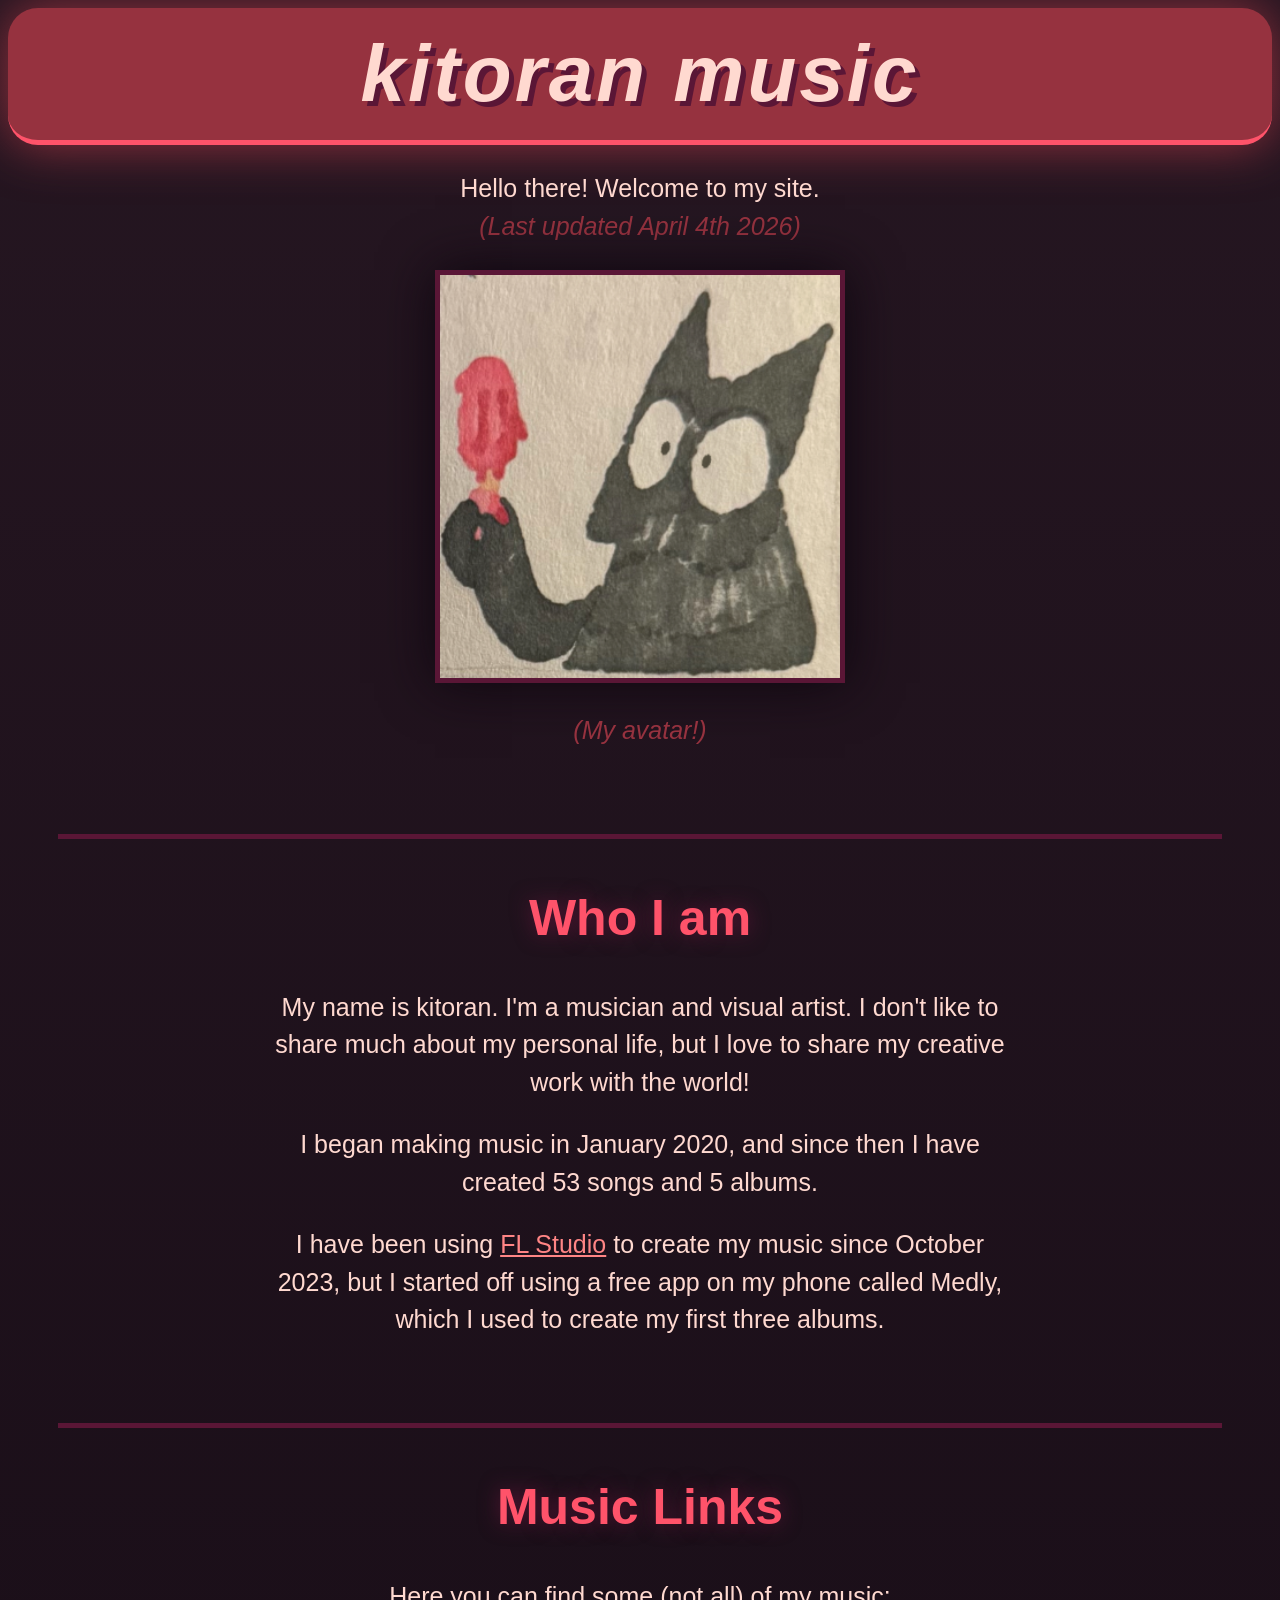
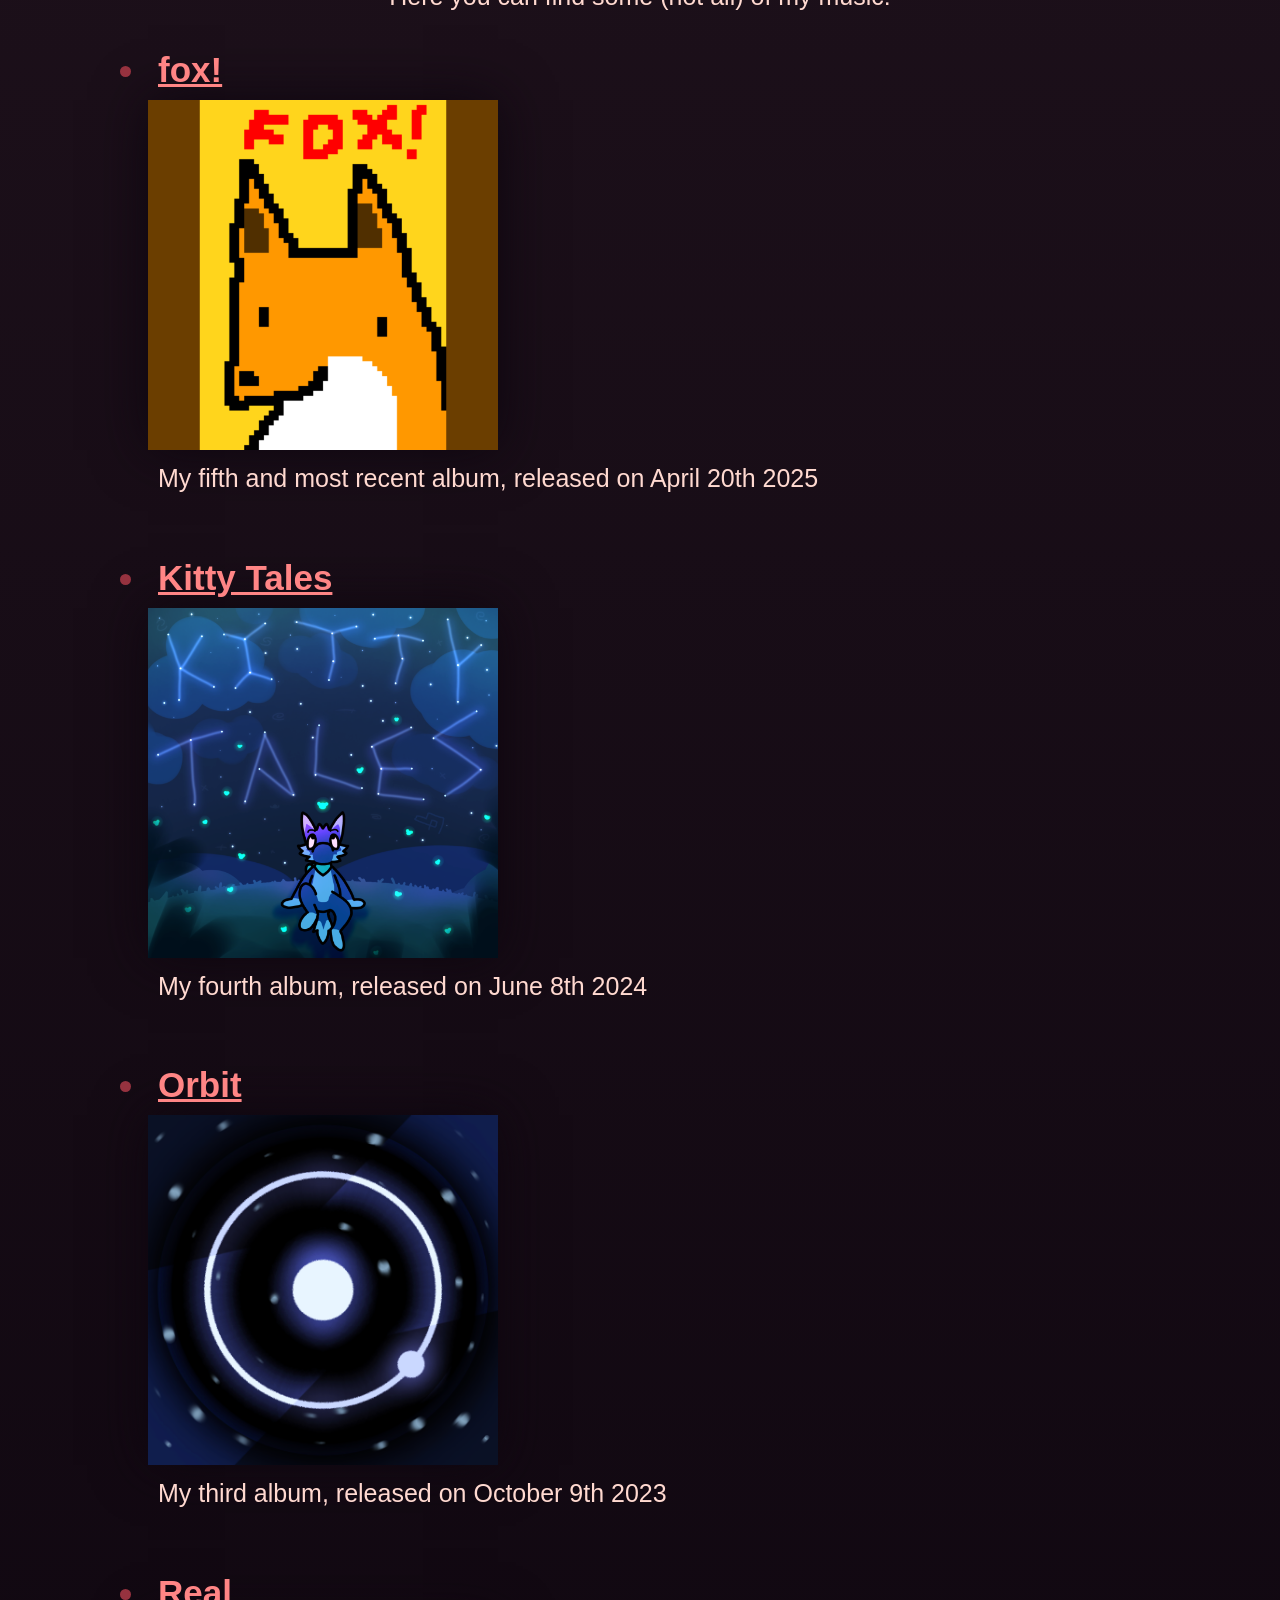
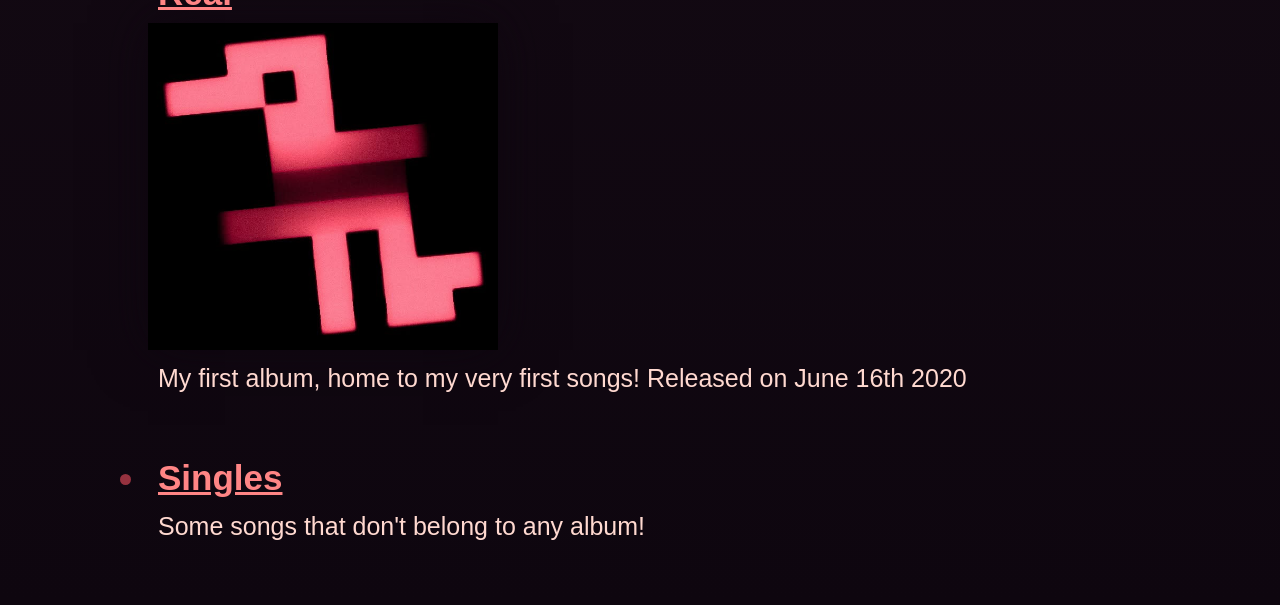
==== index.html @ 4935a636 "improved responsiveness" ====
<!DOCTYPE html>

<html lang="en">

    <head>
        <meta charset="UTF-8">
        <meta name="viewport" content="width=device-width, initial-scale=1.0">
        <title>kitoran music</title>
        <link href="style.css" rel="stylesheet">
        <link rel="icon" type="image/webp" href="assets/images/kitoran.webp">
    </head>

    <body>

        <h1>kitoran music</h1>
        <p>
            Hello there! Welcome to my site.<br>
            <span class="lowlight">(Last updated April 4th 2026)</span>
        </p>
        <img src="assets/images/kitoran.webp" alt="kitoran's avatar" class="cover">
        <br>
        <p><span class="lowlight">(My avatar!)</span></p>
        <br>

        <h2>Who I am</h2>
        <p class="narrow">
            My name is kitoran. I'm a musician and visual artist. I don't like to share much about my personal life, but I love to share my creative work with the world!
        </p>
        <p class="narrow">
            I began making music in January 2020, and since then I have created 53 songs and 5 albums.
        </p>
        <p class="narrow">
            I have been using <a href="https://www.image-line.com/" target="_blank">FL Studio</a> to create my music since October 2023, but I started off using a free app on my phone called Medly, which I used to create my first three albums.
        </p>
        <br>

        <section id="music">

            <h2>Music Links</h2>
            <p>Here you can find some (not all) of my music:</p>

            <ul>
                <li class="hoverable">
                    <h3><a href="fox.html">fox!</a></h3>
                    <a href="fox.html"><img src="assets/images/fox.webp"></a>
                    <p>My fifth and most recent album, released on April 20th 2025</p>
                </li>
                <li class="hoverable">
                    <h3><a href="kitty_tales.html">Kitty Tales</a></h3>
                    <a href="kitty_tales.html"><img src="assets/images/kitty_tales.webp"></a>
                    <p>My fourth album, released on June 8th 2024</p>
                </li>
                <li class="hoverable">
                    <h3><a href="orbit.html">Orbit</a></h3>
                    <a href="orbit.html"><img src="assets/images/orbit.png"></a>
                    <p>My third album, released on October 9th 2023</p>
                </li>
                <li class="hoverable">
                    <h3><a href="real.html">Real</a></h3>
                    <a href="real.html"><img src="assets/images/real.jpg"></a>
                    <p>My first album, home to my very first songs! Released on June 16th 2020</p>
                </li>
                <li class="hoverable">
                    <h3><a href="singles.html">Singles</a></h3>
                    <p>Some songs that don't belong to any album!</p>
                </li>
            </ul>

        </section>

    </body>

</html>
---- style.css ----
:root {
    --font: 'Trebuchet MS', 'Lucida Sans Unicode', 'Lucida Grande', 'Lucida Sans', Arial, sans-serif;
    --bg-color: rgb(37, 22, 33);
    --bg-color-dark: rgb(14, 6, 15);
    --font-color: rgb(255, 217, 208);
    --accent: rgb(150, 50, 63);
    --accent-dark: rgb(90, 22, 54);
    --accent-bright: rgb(255, 83, 106);
    --accent-brighter: rgb(255, 133, 133);
}

body {
    background: linear-gradient(to bottom, var(--bg-color), var(--bg-color-dark));
    min-height: 100vh;
}

* {
    text-align: center;
    color: var(--font-color);
    font-family: var(--font);
}

::selection {
    background-color: var(--accent-dark);
}

img {
    border: 5px solid var(--accent-dark);
    box-shadow: 0px 0px 50px var(--bg-color-dark);
    transition: border 0.3s ease, box-shadow 0.3s ease;
}

img.cover {
    width: 400px;
    max-width: 85vw;
}

img:hover {
    border: 5px solid var(--accent-bright);
    box-shadow: 0px 0px 50px var(--accent-dark);
}

.hoverable img:hover {
    box-shadow: 0px 0px 50px var(--accent);
}

.back-btn {
    z-index: 1000;
    position: fixed;
    top: 10px;
    left: 10px;
    padding: 10px;
    margin: 10px;
    border-radius: 30px;
    border: 3px solid var(--bg-color-dark);
    font-size: 150%;
    font-style: italic;
    background-color: var(--accent-dark);
    box-shadow: 0px 0px 20px var(--bg-color-dark);
    transition: background-color 0.3s ease, border 0.3s ease, box-shadow 0.3s ease;
}

.back-btn:hover {
    background-color: var(--accent-bright);
    border: 3px solid var(--font-color);
    box-shadow: 0px 0px 20px var(--accent-bright);
}

h1 {
    animation: h1-xoop 0.75s infinite alternate ease-in-out;
    font-size: 80px;
    font-style: italic;
    background-color: var(--accent);
    padding: 20px;
    margin: 0px;
    border-bottom: 5px solid var(--accent-bright);
    text-shadow: 5px 5px var(--accent-dark);
    border-radius: 30px;
    letter-spacing: 3px;
    box-shadow: 0px 0px 50px var(--accent);
}

@keyframes h1-xoop {
    from {
        box-shadow: 0px 0px 50px var(--accent);
    }
    to {
        box-shadow: 0px 0px 50px var(--accent-dark);
    }
}

h2, h3, p {
    margin-left: 50px;
    margin-right: 50px;
}

h2 {
    color: var(--accent-bright);
    font-size: 50px;
    border-top: 5px solid var(--accent-dark);
    padding-top: 50px;
    text-shadow: 0px 0px 20px var(--accent-dark);
}

h3 {
    color: var(--accent-bright);
    font-size: 35px;
}

p {
    font-size: 25px;
    line-height: 1.5;
}

.narrow {
    margin-left: 20vw;
    margin-right: 20vw;
}

.highlight {
    color: var(--accent-bright);
}

.lowlight {
    color: var(--accent);
    font-style: italic;
}

a {
    color: var(--accent-brighter);
    transition: color 1s ease, background-color 0.3s ease;
}

a:hover {
    color: white;
    background-color: var(--accent-dark);
}

li::marker {
    color: var(--accent);
    font-size: 35px;
}

ol, ul {
    margin-left: 100px;
    margin-right: 100px;
}

li h3, li p {
    text-align: left;
    margin-left: 10px;
}

li h3 {
    padding-bottom: 0px;
    margin-bottom: 0px;
}

li p {
    padding-top: 0px;
    margin-top: 10px;
    margin-bottom: 60px;
}

audio, iframe, li img {
    display: block;
    text-align: left;
    margin-top: 10px;
}

li img {
    border: none;
    width: 35vw;
    max-width: 350px;
}

li img:hover {
    border: none;
}

audio, iframe {
    border: 2px solid var(--accent-dark);
    box-shadow: 0px 0px 50px rgb(0, 0, 0, 0);
    transition: border 0.3s ease, box-shadow 0.3s ease;
}

audio {
    width: 75%;
    height: fit-content;
}

iframe {
    width: 75%;
    max-width: 560px;
    aspect-ratio: 560 / 315;
}

audio:hover, iframe:hover {
    border: 2px solid var(--accent-bright);
    box-shadow: 0px 0px 50px var(--accent);
}

li.hoverable {
    position: relative;
}

li.hoverable::before {
    content: "";
    position: absolute;
    top: 0;
    bottom: 0;
    left: 50%;
    width: 100vw;
    transform: translateX(-100%) scaleY(0.8);
    background: linear-gradient(to right, var(--accent-dark), rgba(0, 0, 0, 0));
    opacity: 0;
    transition: opacity 0.1s ease, transform 0.5s cubic-bezier(0, 0.5, 0.2, 1);
    pointer-events: none;
    z-index: -1;
}

li.hoverable:hover::before {
    opacity: 1;
    transform: translateX(-60%) scaleY(1.1);
}

/* MOBILE CHANGES */
@media (max-width: 780px) {

    h1 {
        font-size: 40px;
        padding: 10px;
    }

    h2 {
        font-size: 30px;
        padding-top: 20px;
    }

    h3 {
        font-size: 22px;
    }

    p {
        font-size: 18px;
    }

    ol li::marker {
        font-size: 22px;
    }

    .narrow, h2, h3, p, ol, ul {
        margin-left: 10px;
        margin-right: 10px;
    }

    audio, iframe {
        width: 75%;
    }

    iframe {
        height: auto;
    }

    .back-btn {
        font-size: 100%;
        padding: 6px;
    }

}

@media (max-width: 450px) {

    .back-btn {
        font-size: 85%;
        padding: 4px;
    }

    h1 {
        letter-spacing: normal;
    }

}
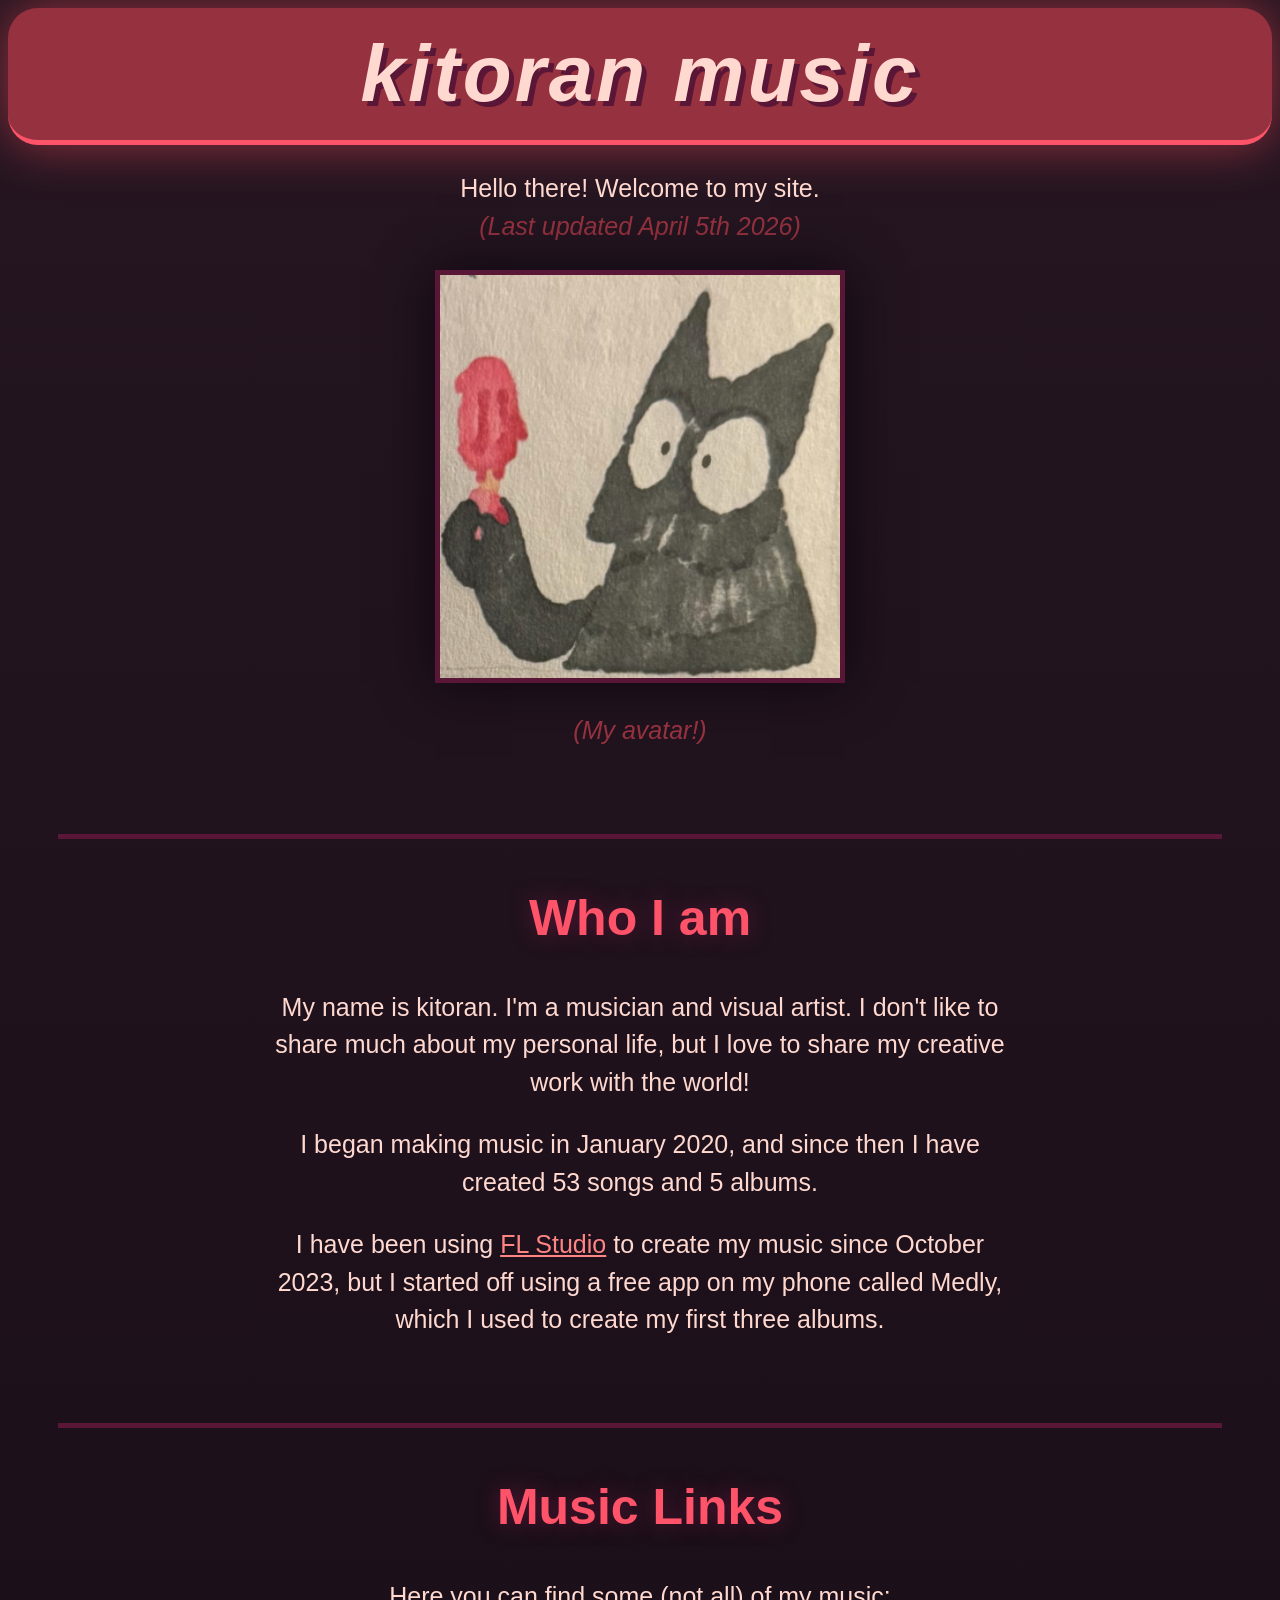
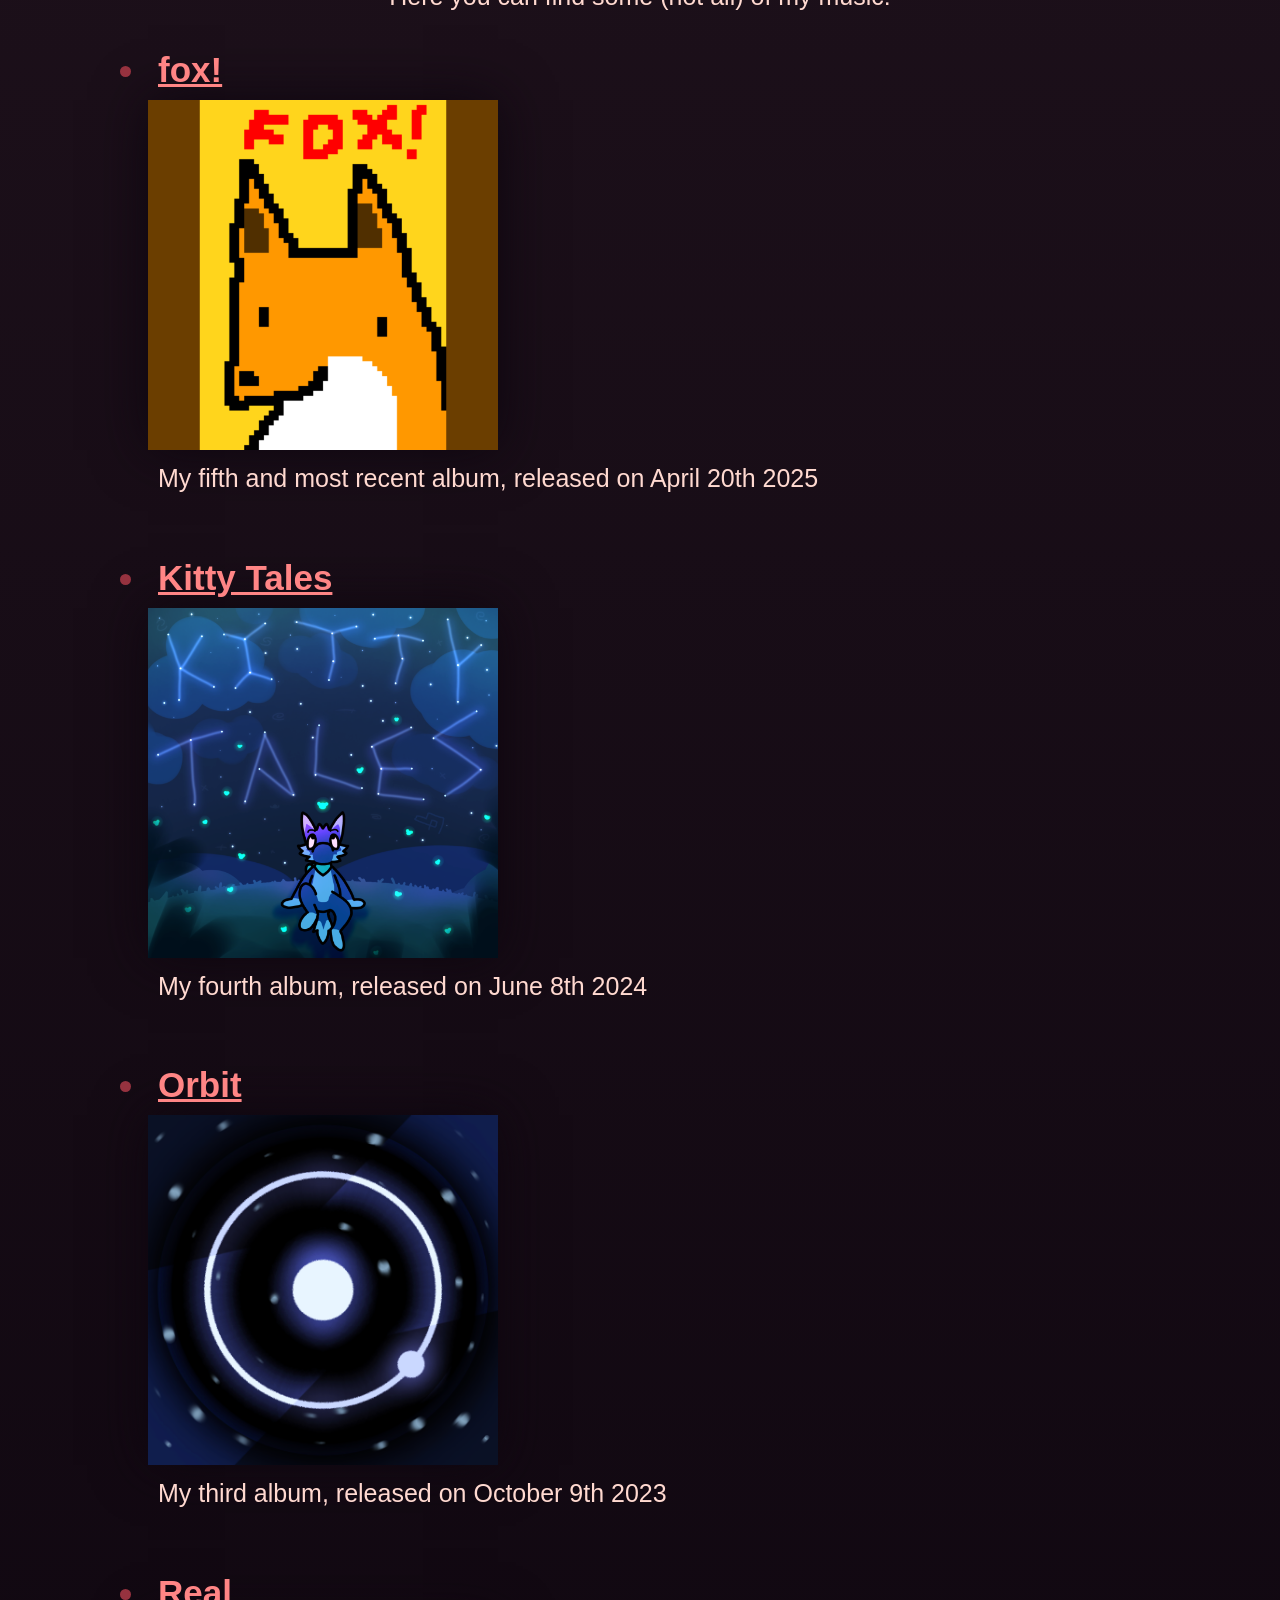
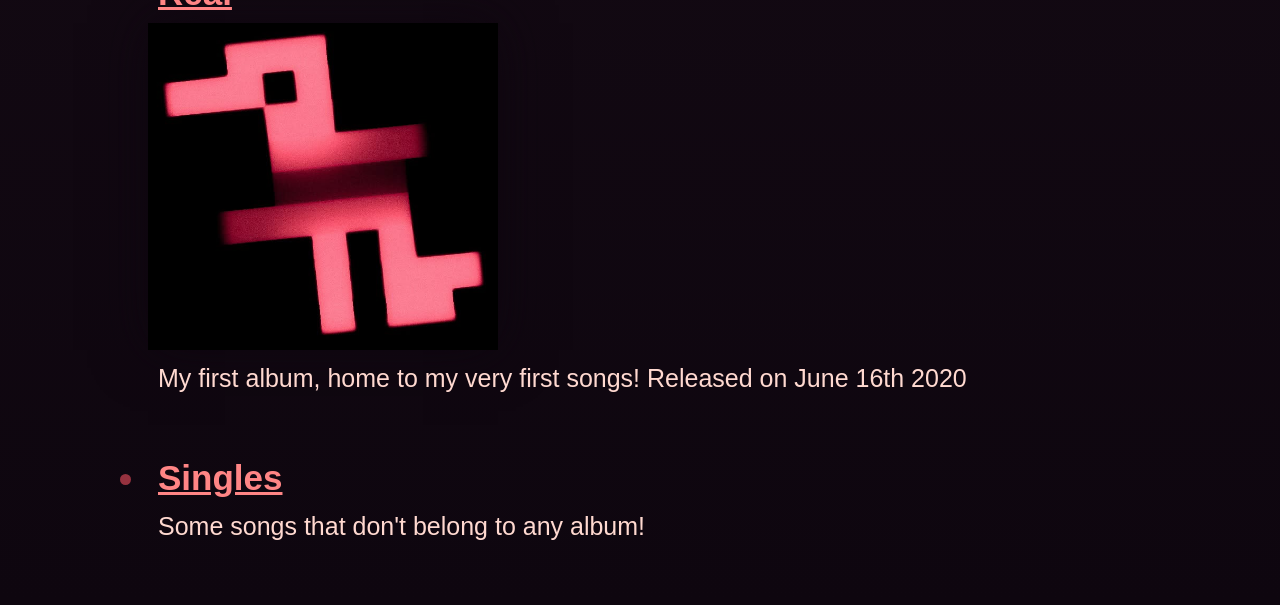
==== commit 1c9b04f3: "added custom audio controls" ====
--- a/index.html
+++ b/index.html
@@ -15,7 +15,7 @@
         <h1>kitoran music</h1>
         <p>
             Hello there! Welcome to my site.<br>
-            <span class="lowlight">(Last updated April 4th 2026)</span>
+            <span class="lowlight">(Last updated April 5th 2026)</span>
         </p>
         <img src="assets/images/kitoran.webp" alt="kitoran's avatar" class="cover">
         <br>
--- a/style.css
+++ b/style.css
@@ -9,9 +9,10 @@
     --accent-brighter: rgb(255, 133, 133);
 }
 
-body {
+html {
     background: linear-gradient(to bottom, var(--bg-color), var(--bg-color-dark));
     min-height: 100vh;
+    background-color: var(--bg-color-dark);
 }
 
 * {
@@ -58,6 +59,7 @@
     background-color: var(--accent-dark);
     box-shadow: 0px 0px 20px var(--bg-color-dark);
     transition: background-color 0.3s ease, border 0.3s ease, box-shadow 0.3s ease;
+    text-decoration: none;
 }
 
 .back-btn:hover {
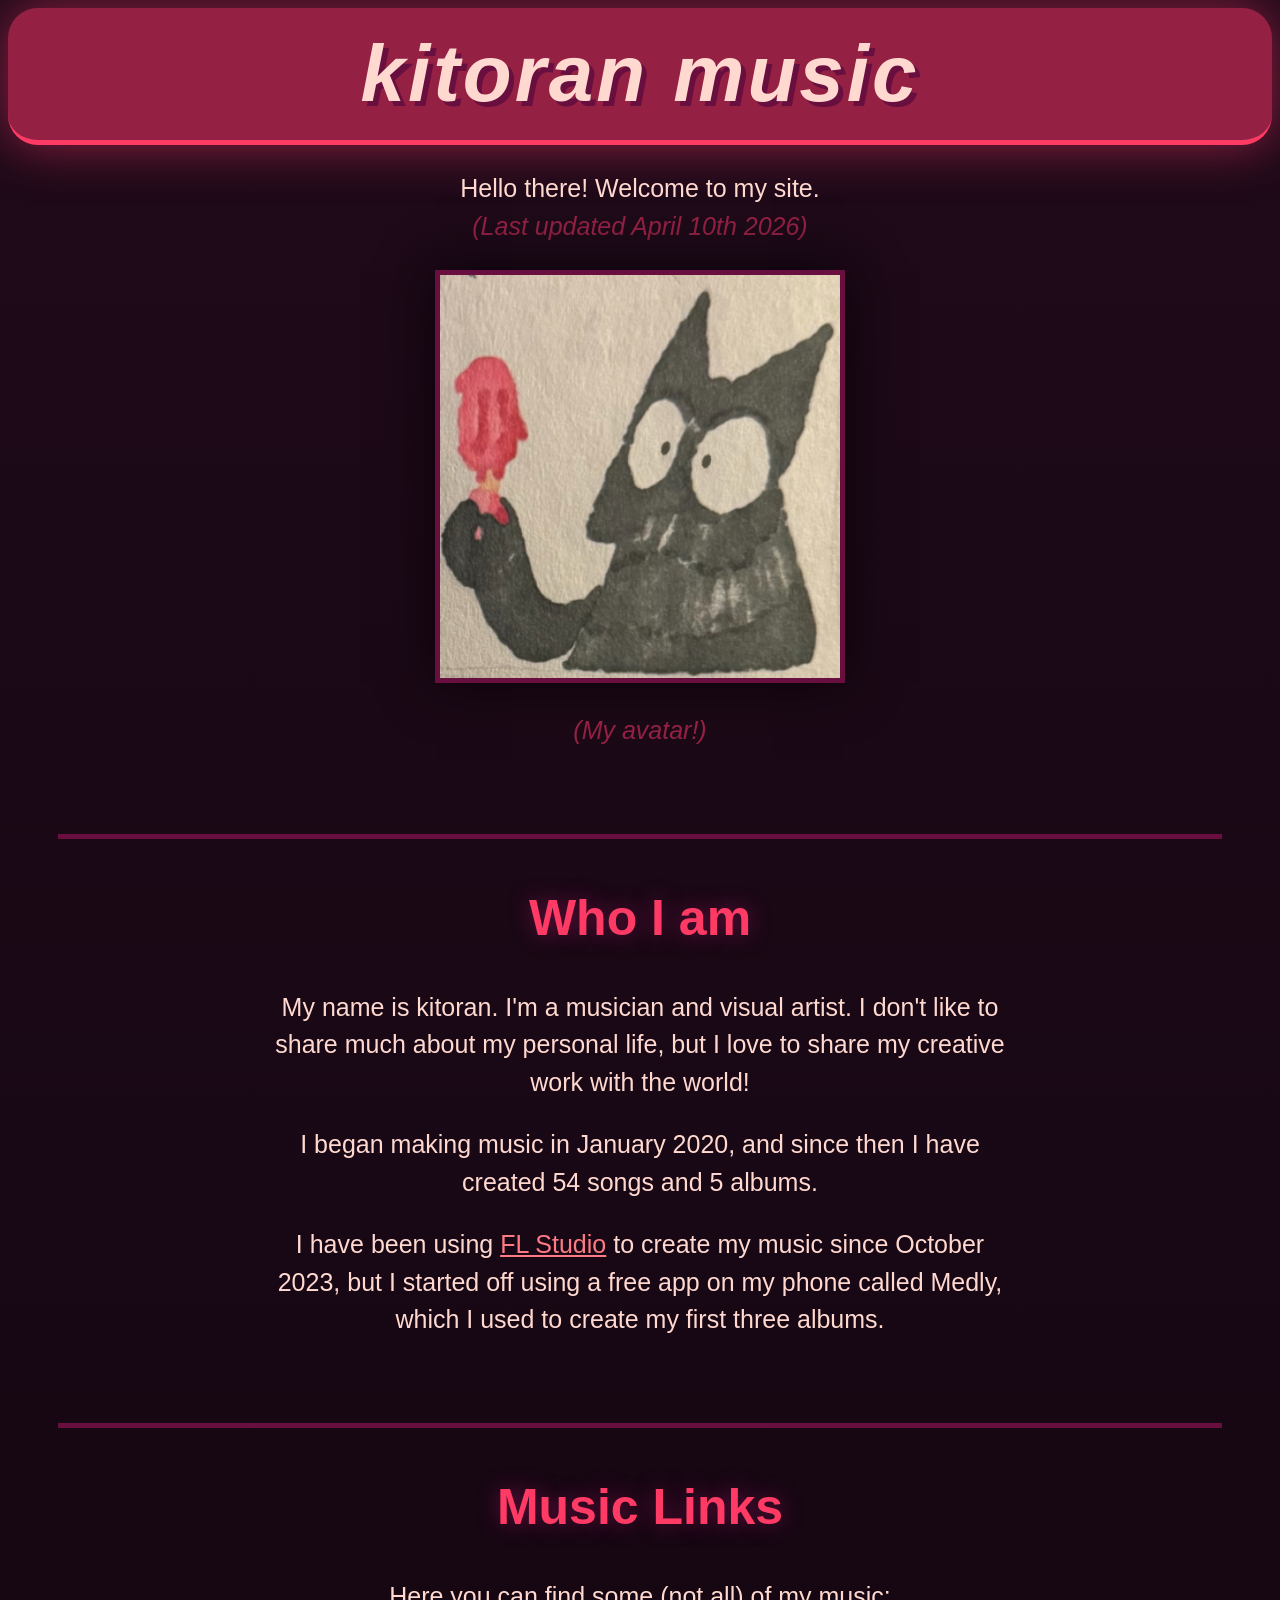
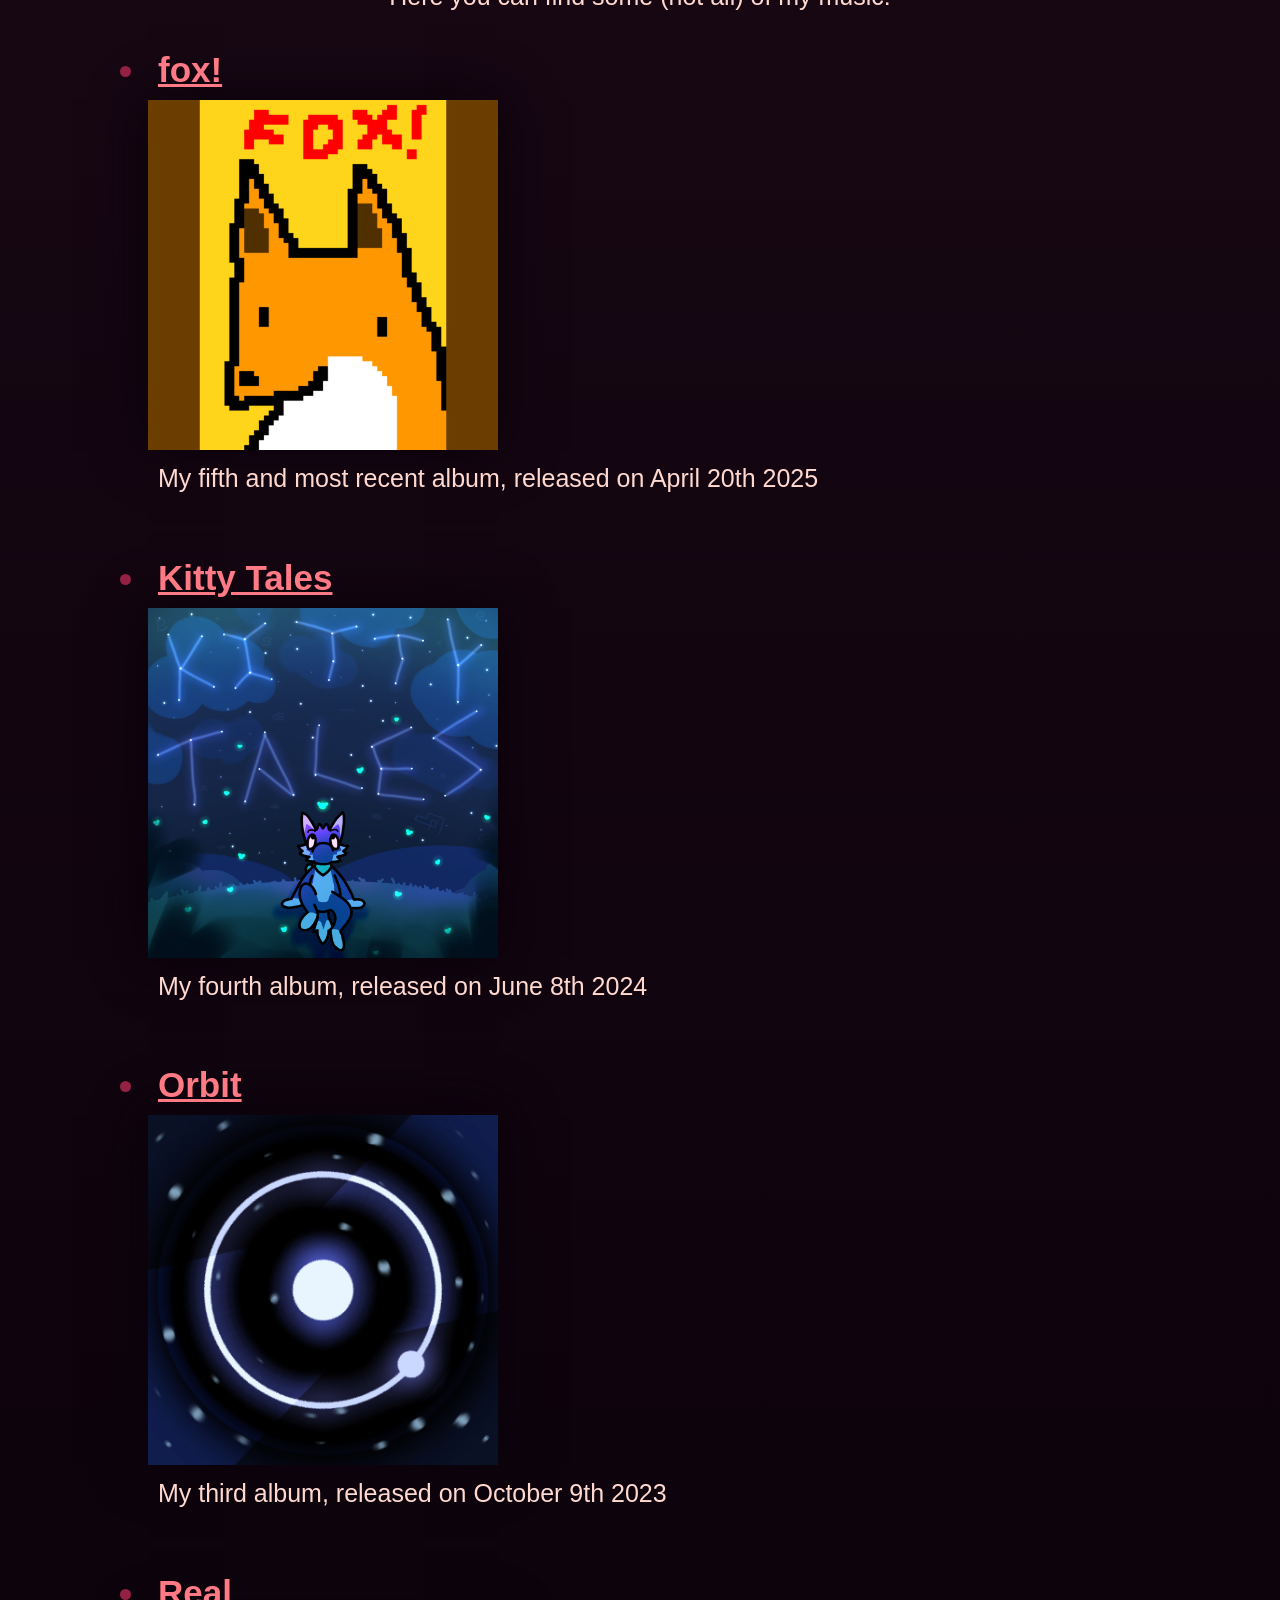
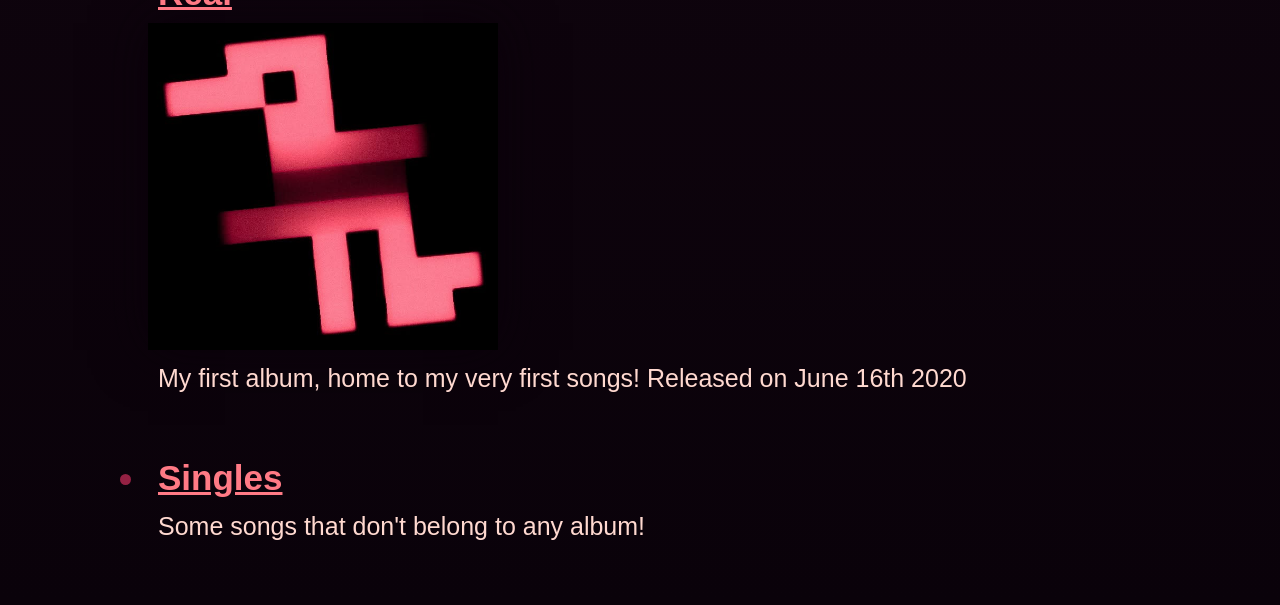
==== commit e4518ffd: "updated index.html" ====
--- a/index.html
+++ b/index.html
@@ -15,7 +15,7 @@
         <h1>kitoran music</h1>
         <p>
             Hello there! Welcome to my site.<br>
-            <span class="lowlight">(Last updated April 5th 2026)</span>
+            <span class="lowlight">(Last updated April 10th 2026)</span>
         </p>
         <img src="assets/images/kitoran.webp" alt="kitoran's avatar" class="cover">
         <br>
@@ -27,7 +27,7 @@
             My name is kitoran. I'm a musician and visual artist. I don't like to share much about my personal life, but I love to share my creative work with the world!
         </p>
         <p class="narrow">
-            I began making music in January 2020, and since then I have created 53 songs and 5 albums.
+            I began making music in January 2020, and since then I have created 54 songs and 5 albums.
         </p>
         <p class="narrow">
             I have been using <a href="https://www.image-line.com/" target="_blank">FL Studio</a> to create my music since October 2023, but I started off using a free app on my phone called Medly, which I used to create my first three albums.
--- a/style.css
+++ b/style.css
@@ -1,12 +1,12 @@
 :root {
     --font: 'Trebuchet MS', 'Lucida Sans Unicode', 'Lucida Grande', 'Lucida Sans', Arial, sans-serif;
-    --bg-color: rgb(37, 22, 33);
-    --bg-color-dark: rgb(14, 6, 15);
+    --bg-color: rgb(31, 10, 25);
+    --bg-color-dark: rgb(10, 2, 10);
     --font-color: rgb(255, 217, 208);
-    --accent: rgb(150, 50, 63);
-    --accent-dark: rgb(90, 22, 54);
-    --accent-bright: rgb(255, 83, 106);
-    --accent-brighter: rgb(255, 133, 133);
+    --accent: rgb(148, 33, 67);
+    --accent-dark: rgb(104, 15, 64);
+    --accent-bright: rgb(255, 58, 100);
+    --accent-brighter: rgb(255, 122, 133);
 }
 
 html {
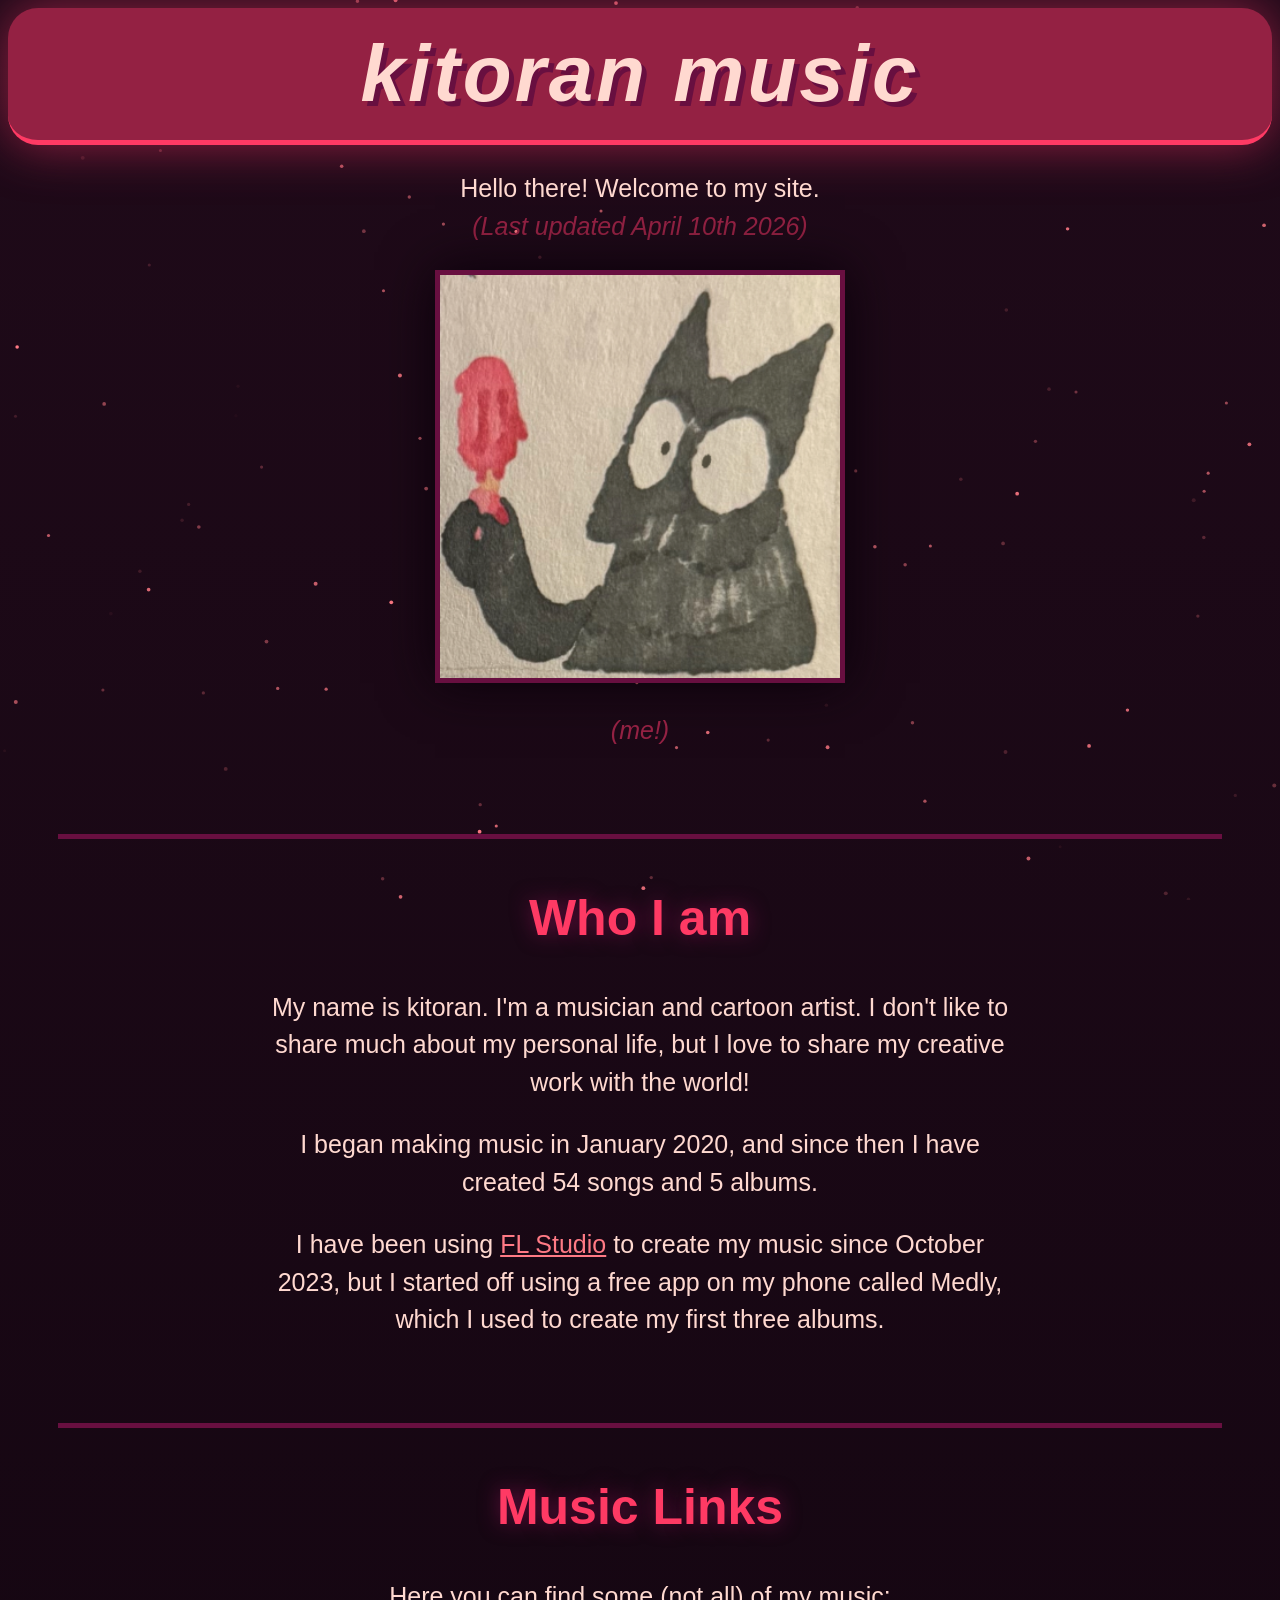
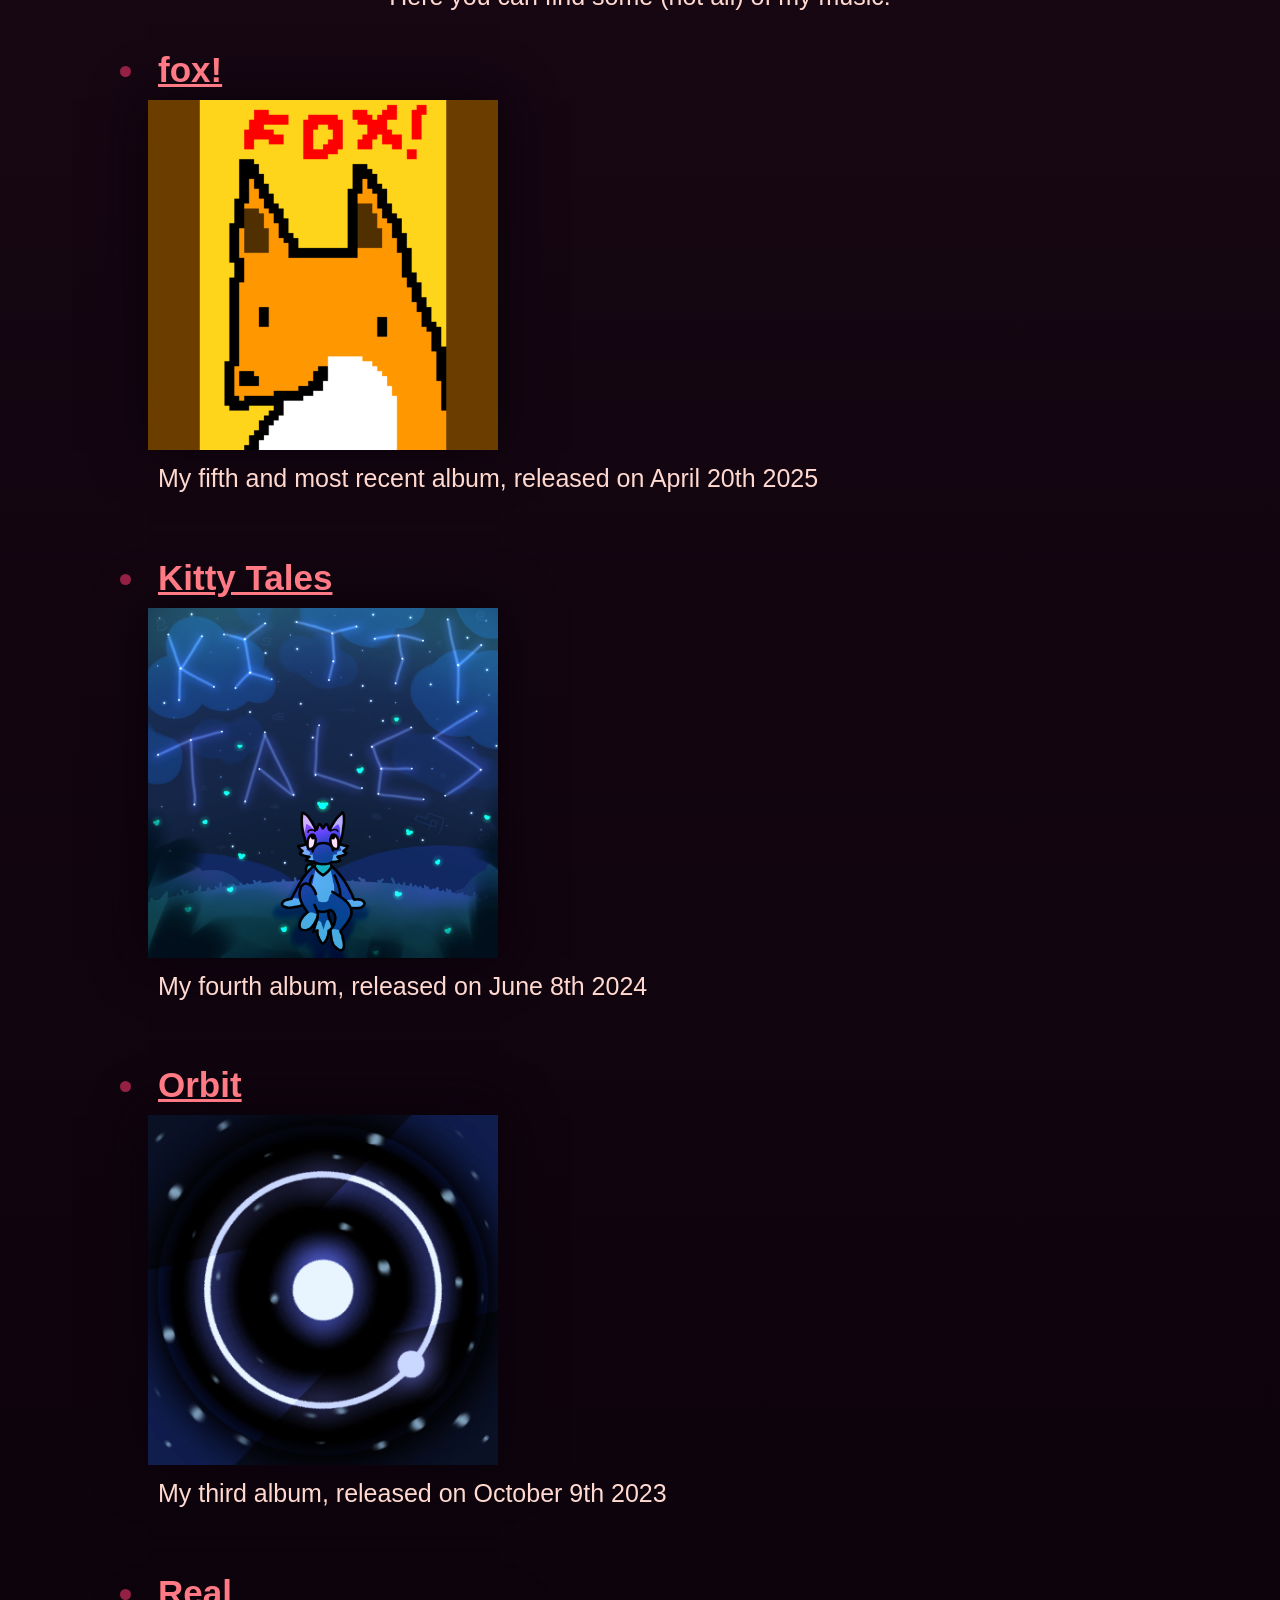
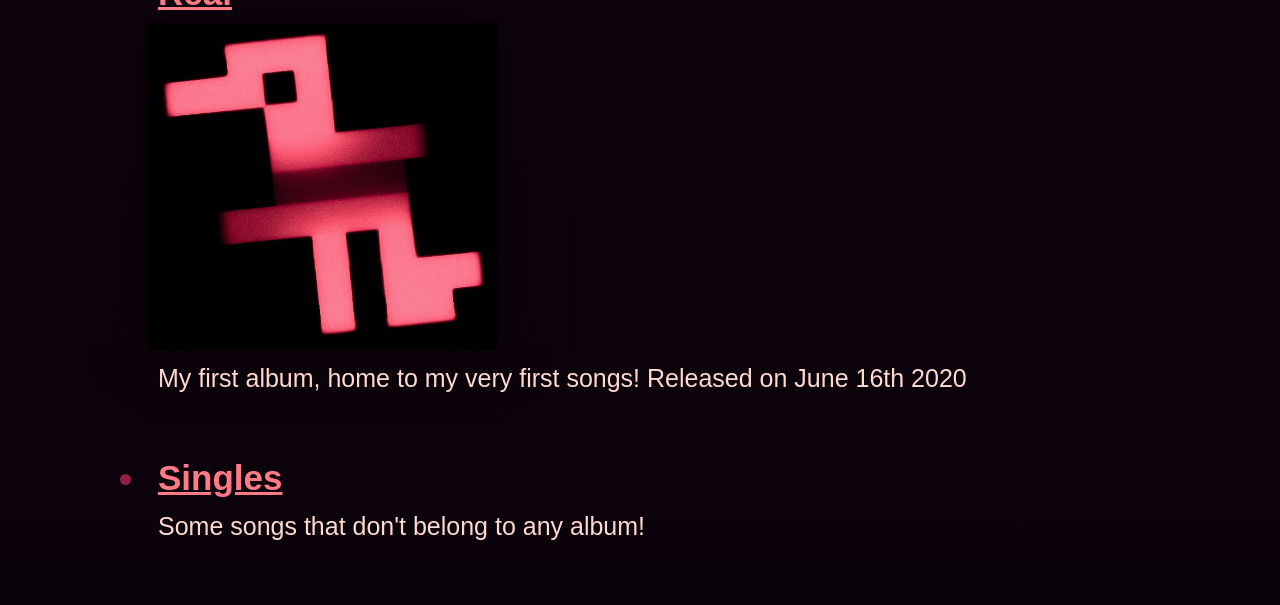
==== commit 2b3a3598: "added starry background" ====
--- a/index.html
+++ b/index.html
@@ -19,12 +19,12 @@
         </p>
         <img src="assets/images/kitoran.webp" alt="kitoran's avatar" class="cover">
         <br>
-        <p><span class="lowlight">(My avatar!)</span></p>
+        <p><span class="lowlight">(me!)</span></p>
         <br>
 
         <h2>Who I am</h2>
         <p class="narrow">
-            My name is kitoran. I'm a musician and visual artist. I don't like to share much about my personal life, but I love to share my creative work with the world!
+            My name is kitoran. I'm a musician and cartoon artist. I don't like to share much about my personal life, but I love to share my creative work with the world!
         </p>
         <p class="narrow">
             I began making music in January 2020, and since then I have created 54 songs and 5 albums.
@@ -68,6 +68,9 @@
 
         </section>
 
+        <canvas id="stars"></canvas>
+        <script src="components/stars/stars.js"></script>
+
     </body>
 
 </html>
--- a/style.css
+++ b/style.css
@@ -13,6 +13,15 @@
     background: linear-gradient(to bottom, var(--bg-color), var(--bg-color-dark));
     min-height: 100vh;
     background-color: var(--bg-color-dark);
+}
+
+#stars {
+    position: fixed;
+    top: 0;
+    left: 0;
+    width: 100vw;
+    height: 100vh;
+    z-index: -1;
 }
 
 * {
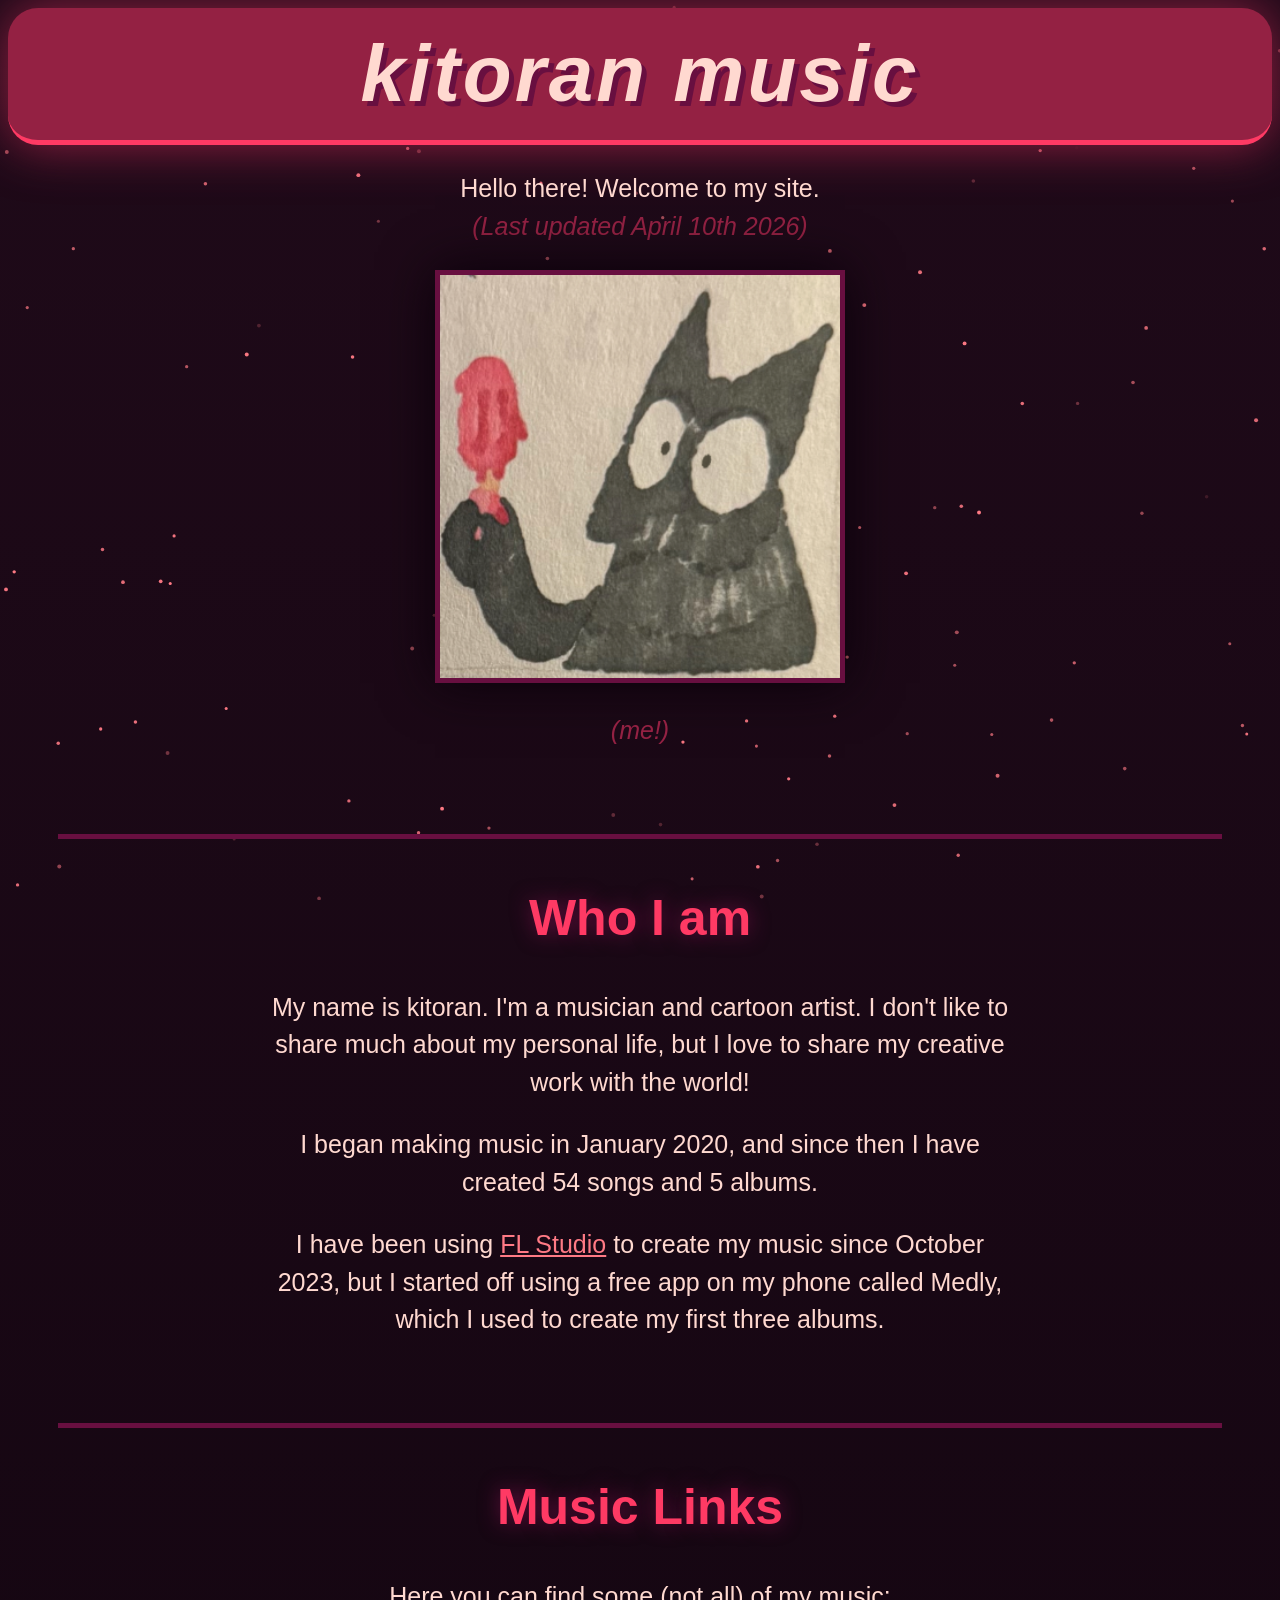
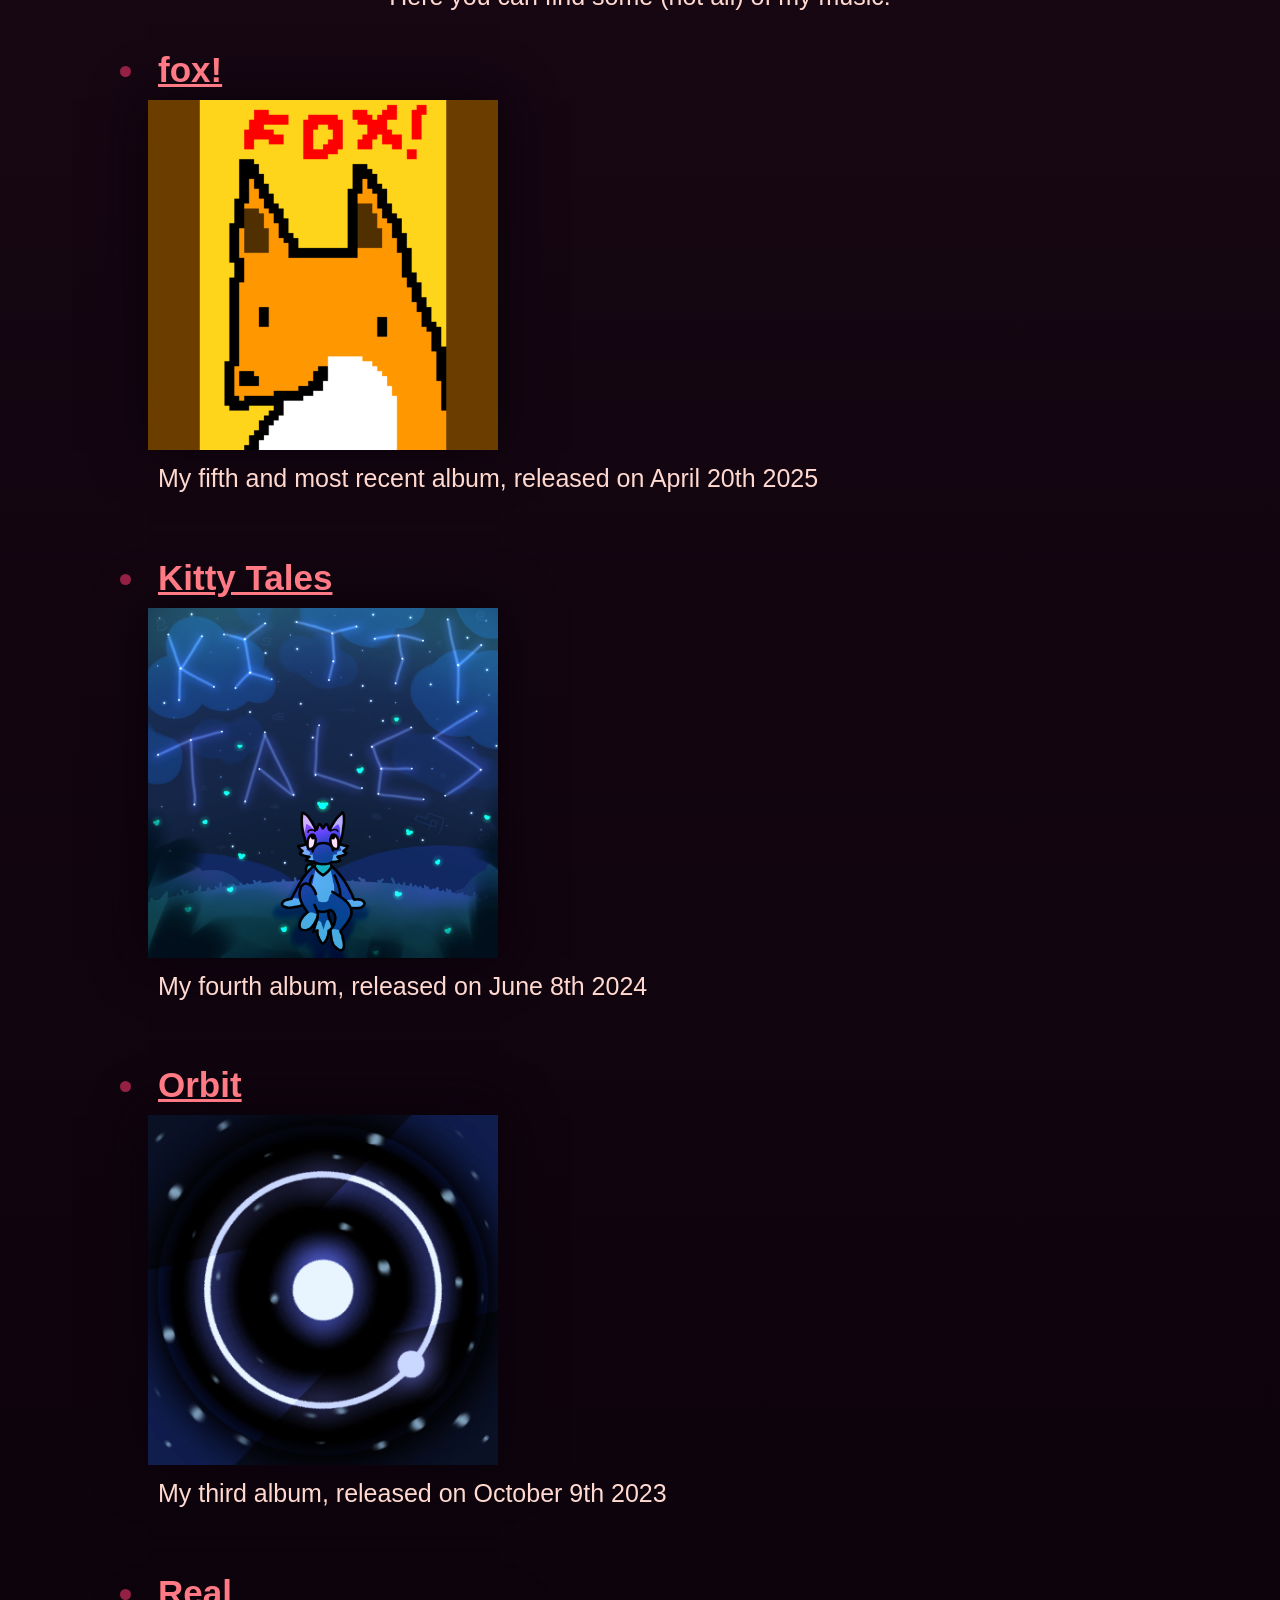
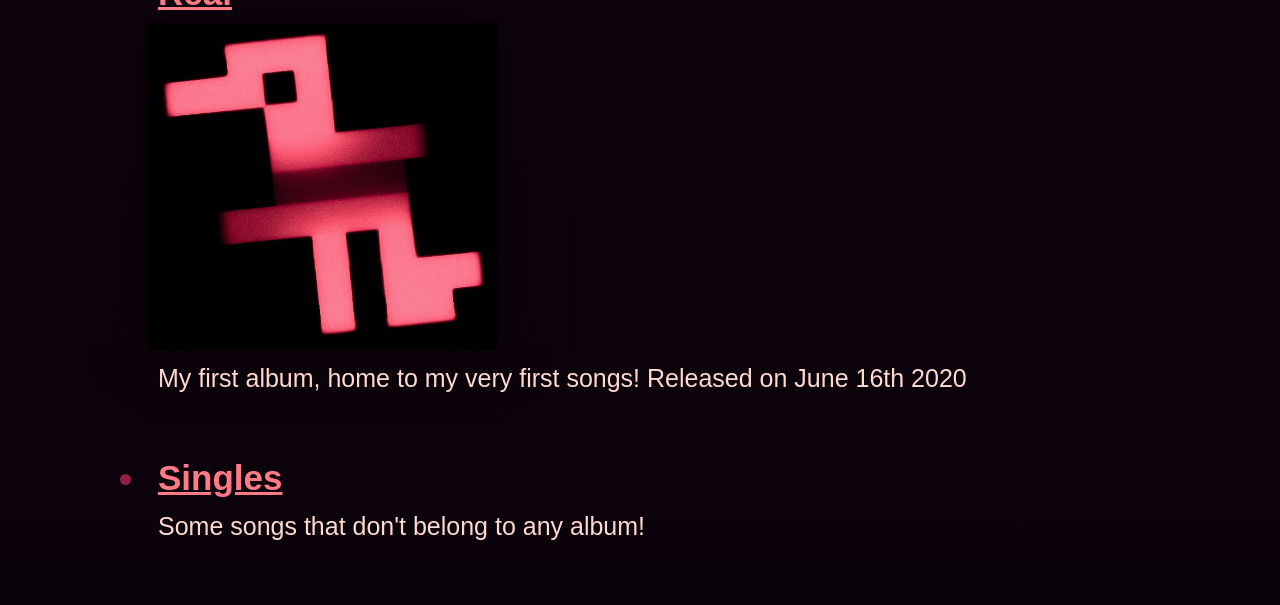
==== commit bc52965d: "added secret" ====
--- a/index.html
+++ b/index.html
@@ -11,6 +11,8 @@
     </head>
 
     <body>
+
+        <a class="evil-btn" href="evil.html"></a>
 
         <h1>kitoran music</h1>
         <p>
--- a/style.css
+++ b/style.css
@@ -77,6 +77,17 @@
     box-shadow: 0px 0px 20px var(--accent-bright);
 }
 
+.evil-btn {
+    z-index: 1000;
+    position: fixed;
+    top: 0px;
+    right: 0px;
+    padding: 0px;
+    margin: 0px;
+    border: 10px solid black;
+    opacity: 0;
+}
+
 h1 {
     animation: h1-xoop 0.75s infinite alternate ease-in-out;
     font-size: 80px;
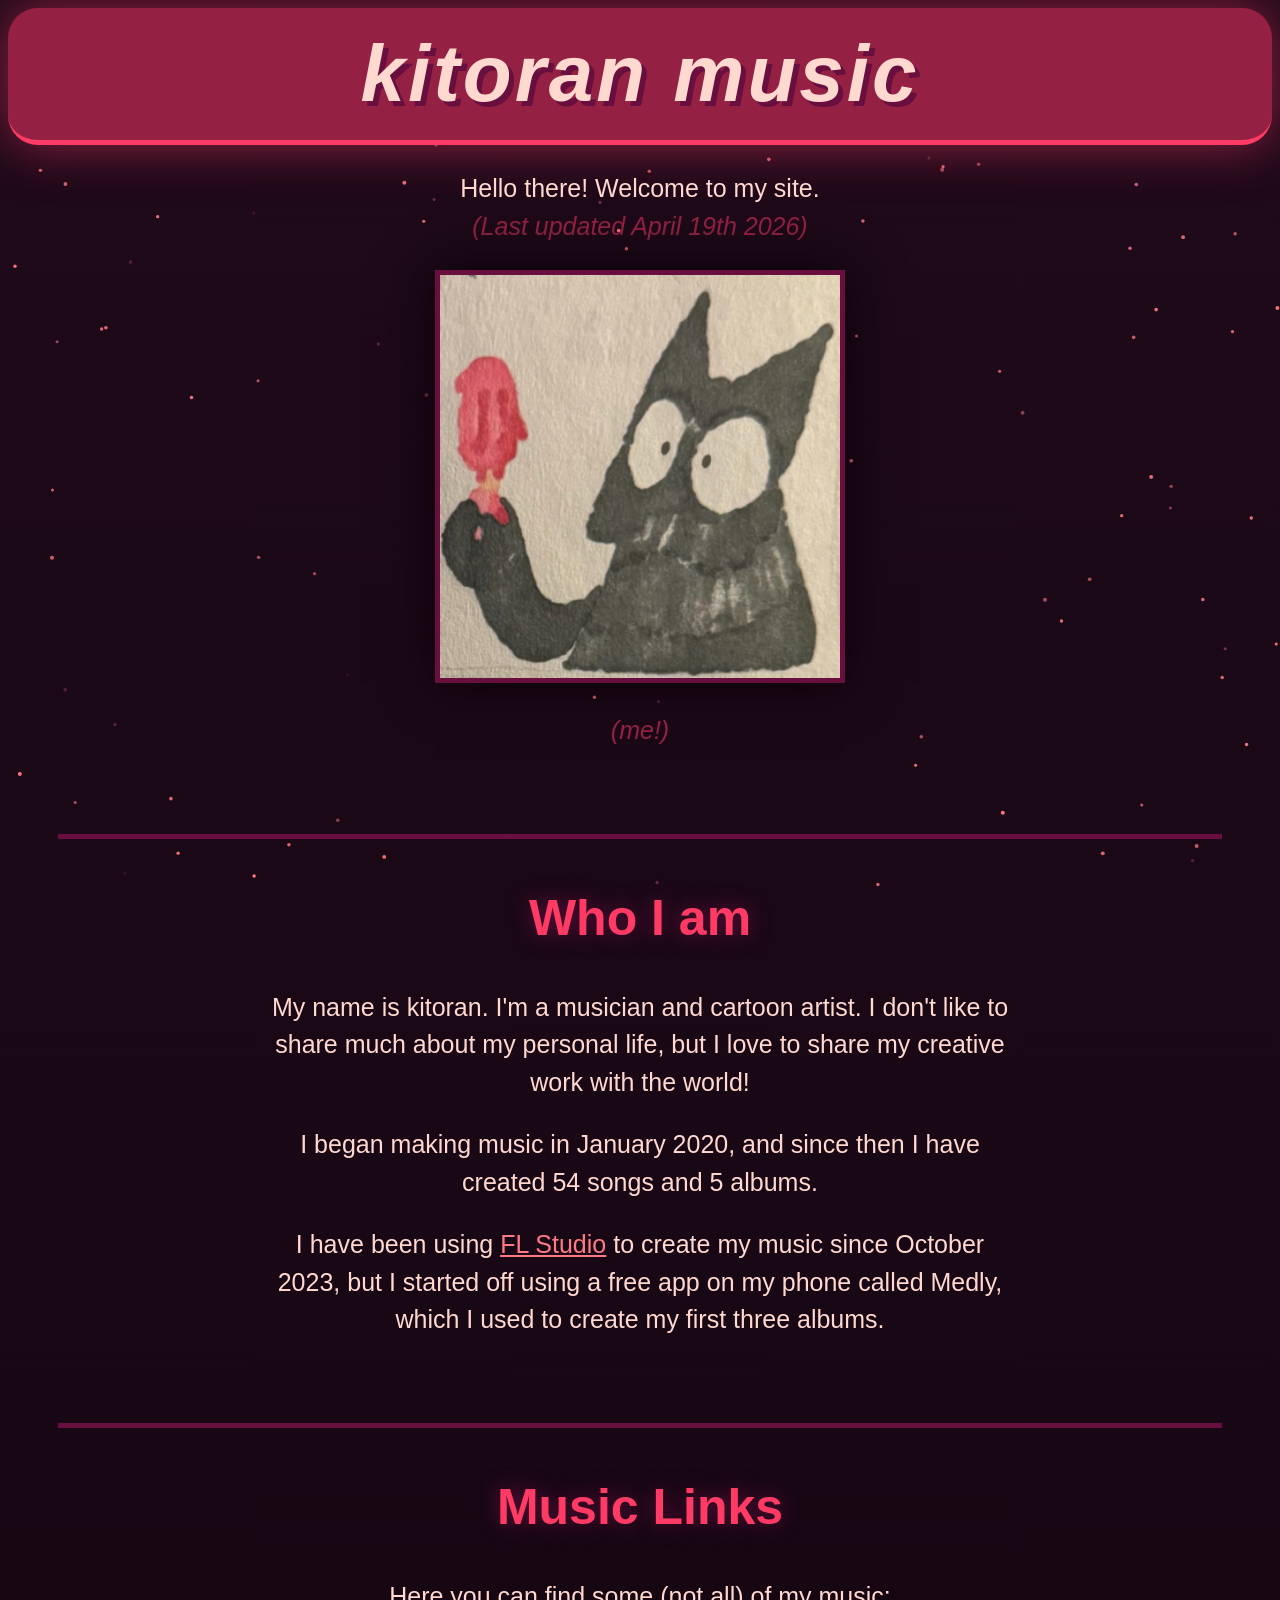
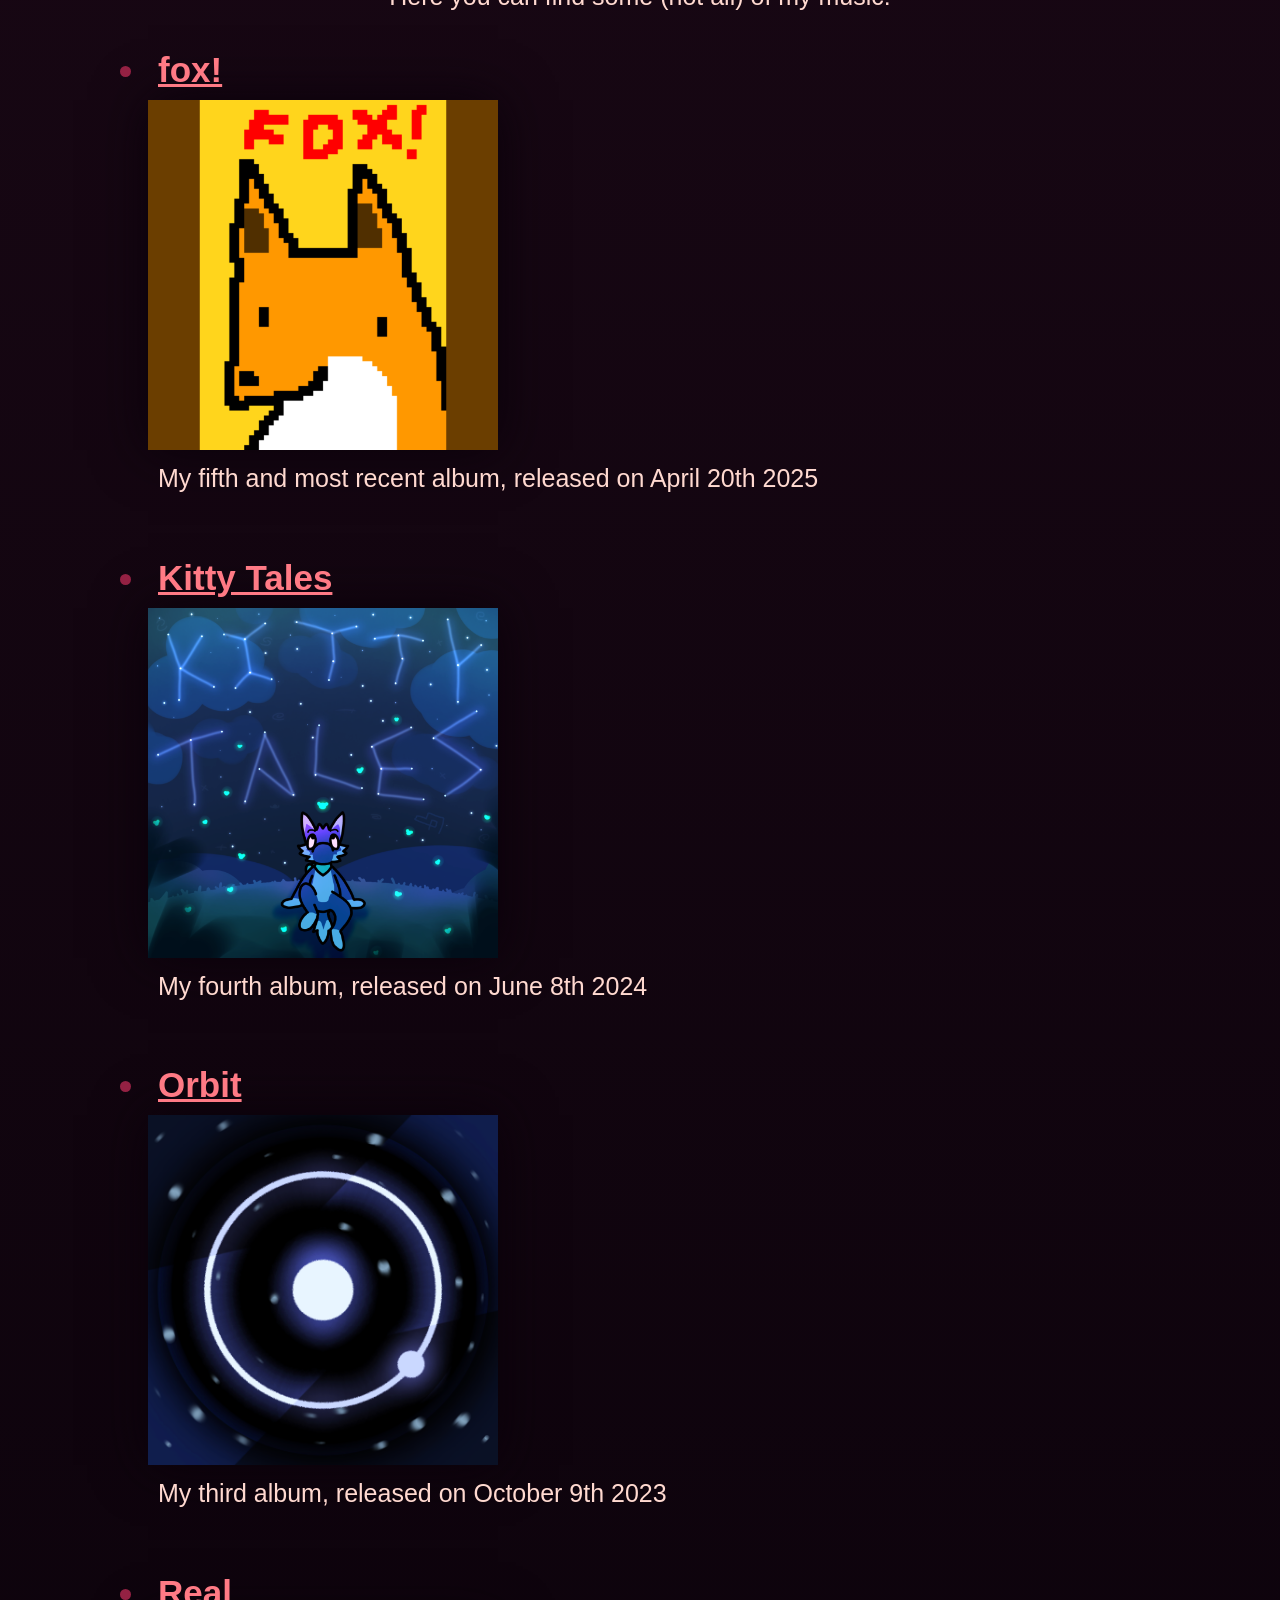
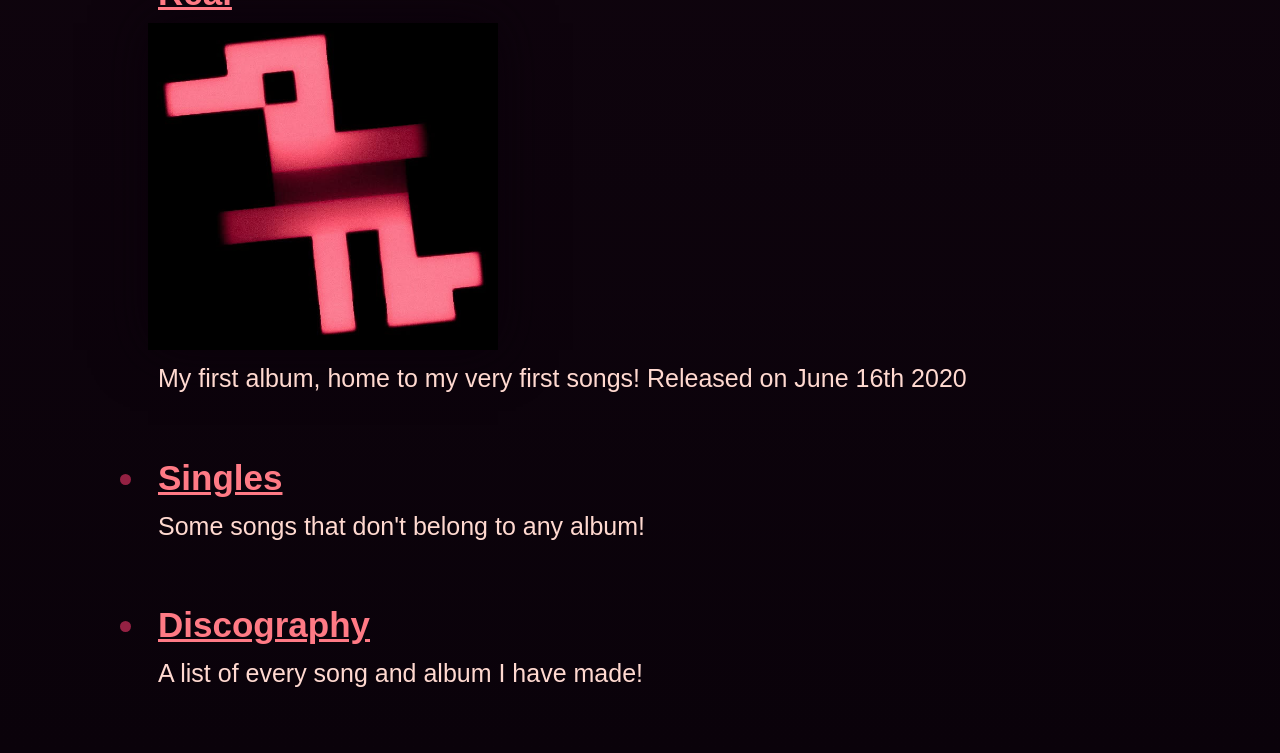
==== commit 82f0d02a: "added discography page" ====
--- a/index.html
+++ b/index.html
@@ -17,7 +17,7 @@
         <h1>kitoran music</h1>
         <p>
             Hello there! Welcome to my site.<br>
-            <span class="lowlight">(Last updated April 10th 2026)</span>
+            <span class="lowlight">(Last updated April 19th 2026)</span>
         </p>
         <img src="assets/images/kitoran.webp" alt="kitoran's avatar" class="cover">
         <br>
@@ -66,11 +66,17 @@
                     <h3><a href="singles.html">Singles</a></h3>
                     <p>Some songs that don't belong to any album!</p>
                 </li>
+                <li class="hoverable">
+                    <h3><a href="discography.html">Discography</a></h3>
+                    <p>A list of every song and album I have made!</p>
+                </li>
             </ul>
 
         </section>
 
         <canvas id="stars"></canvas>
+
+        <script src="components/core.js"></script>
         <script src="components/stars/stars.js"></script>
 
     </body>
--- a/style.css
+++ b/style.css
@@ -168,6 +168,11 @@
     margin-right: 100px;
 }
 
+ul.compact li p {
+    margin: 0px;
+    padding: 0px;
+}
+
 li h3, li p {
     text-align: left;
     margin-left: 10px;
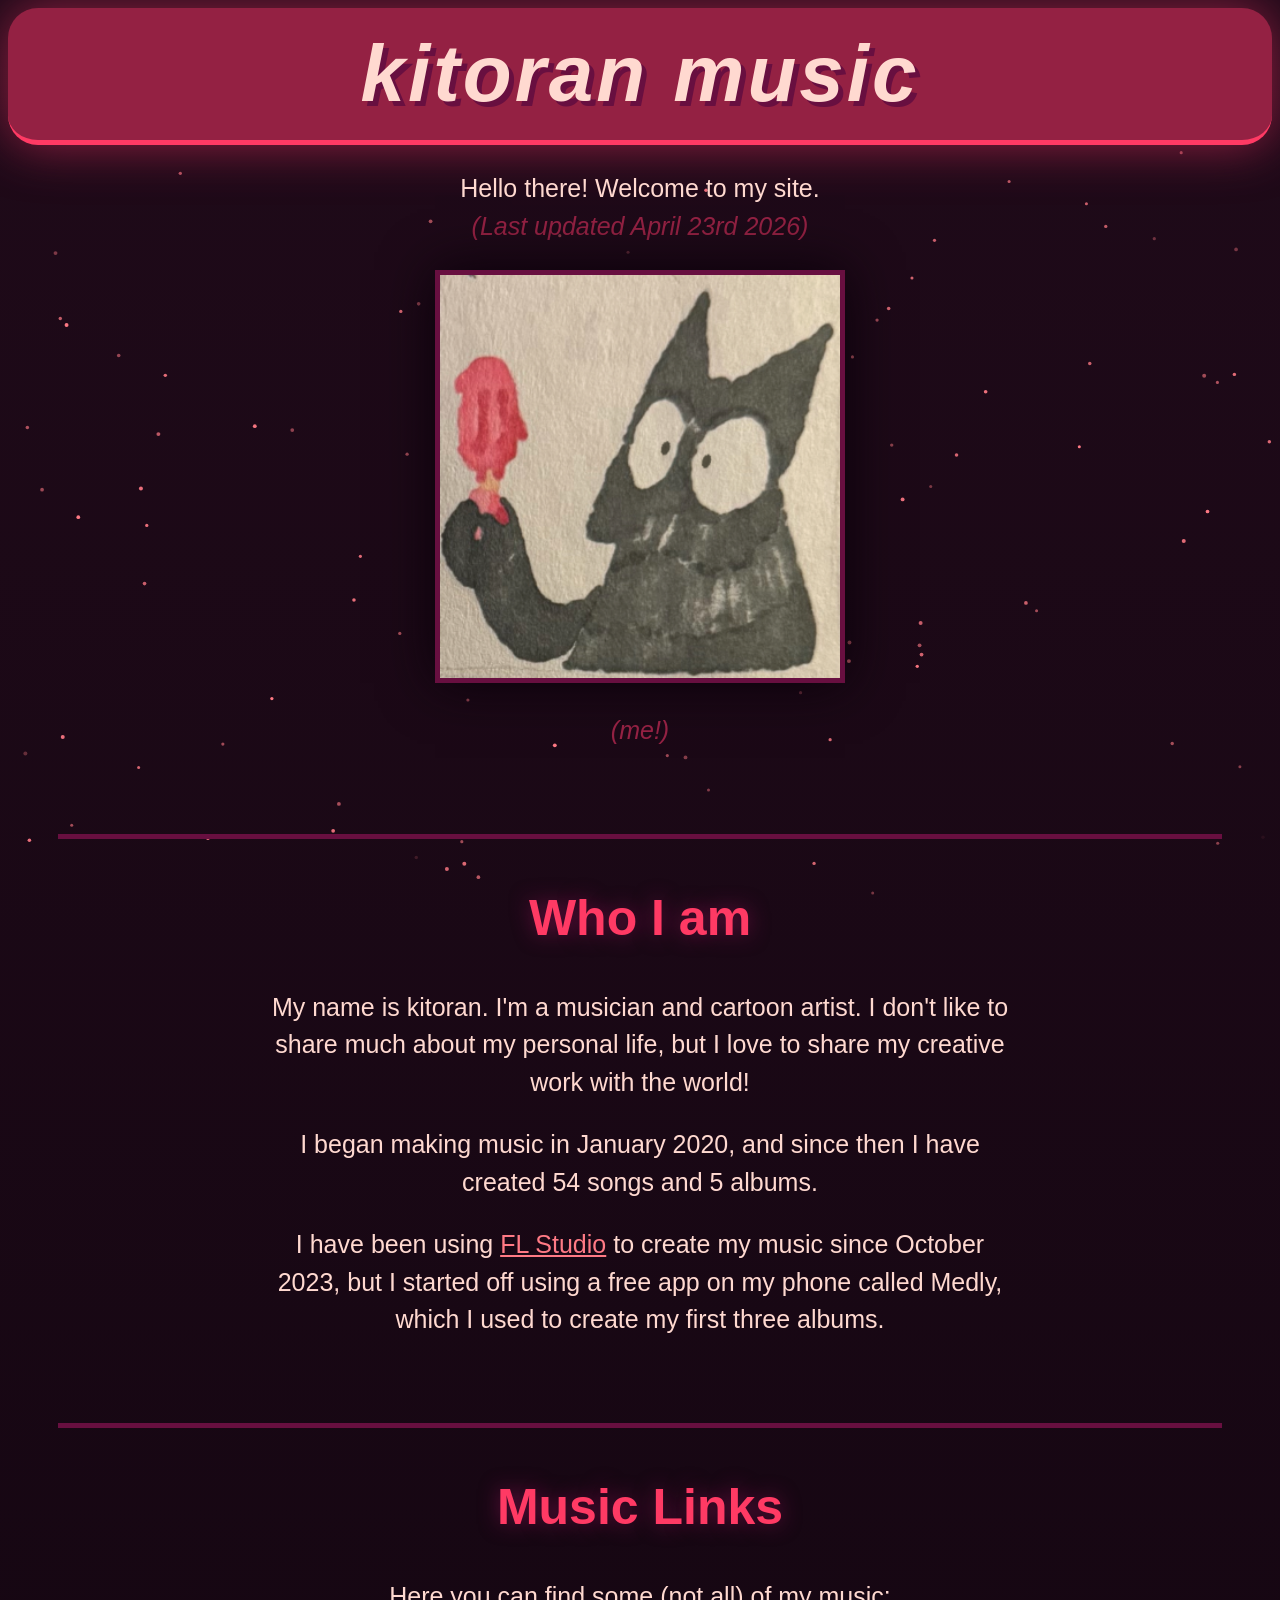
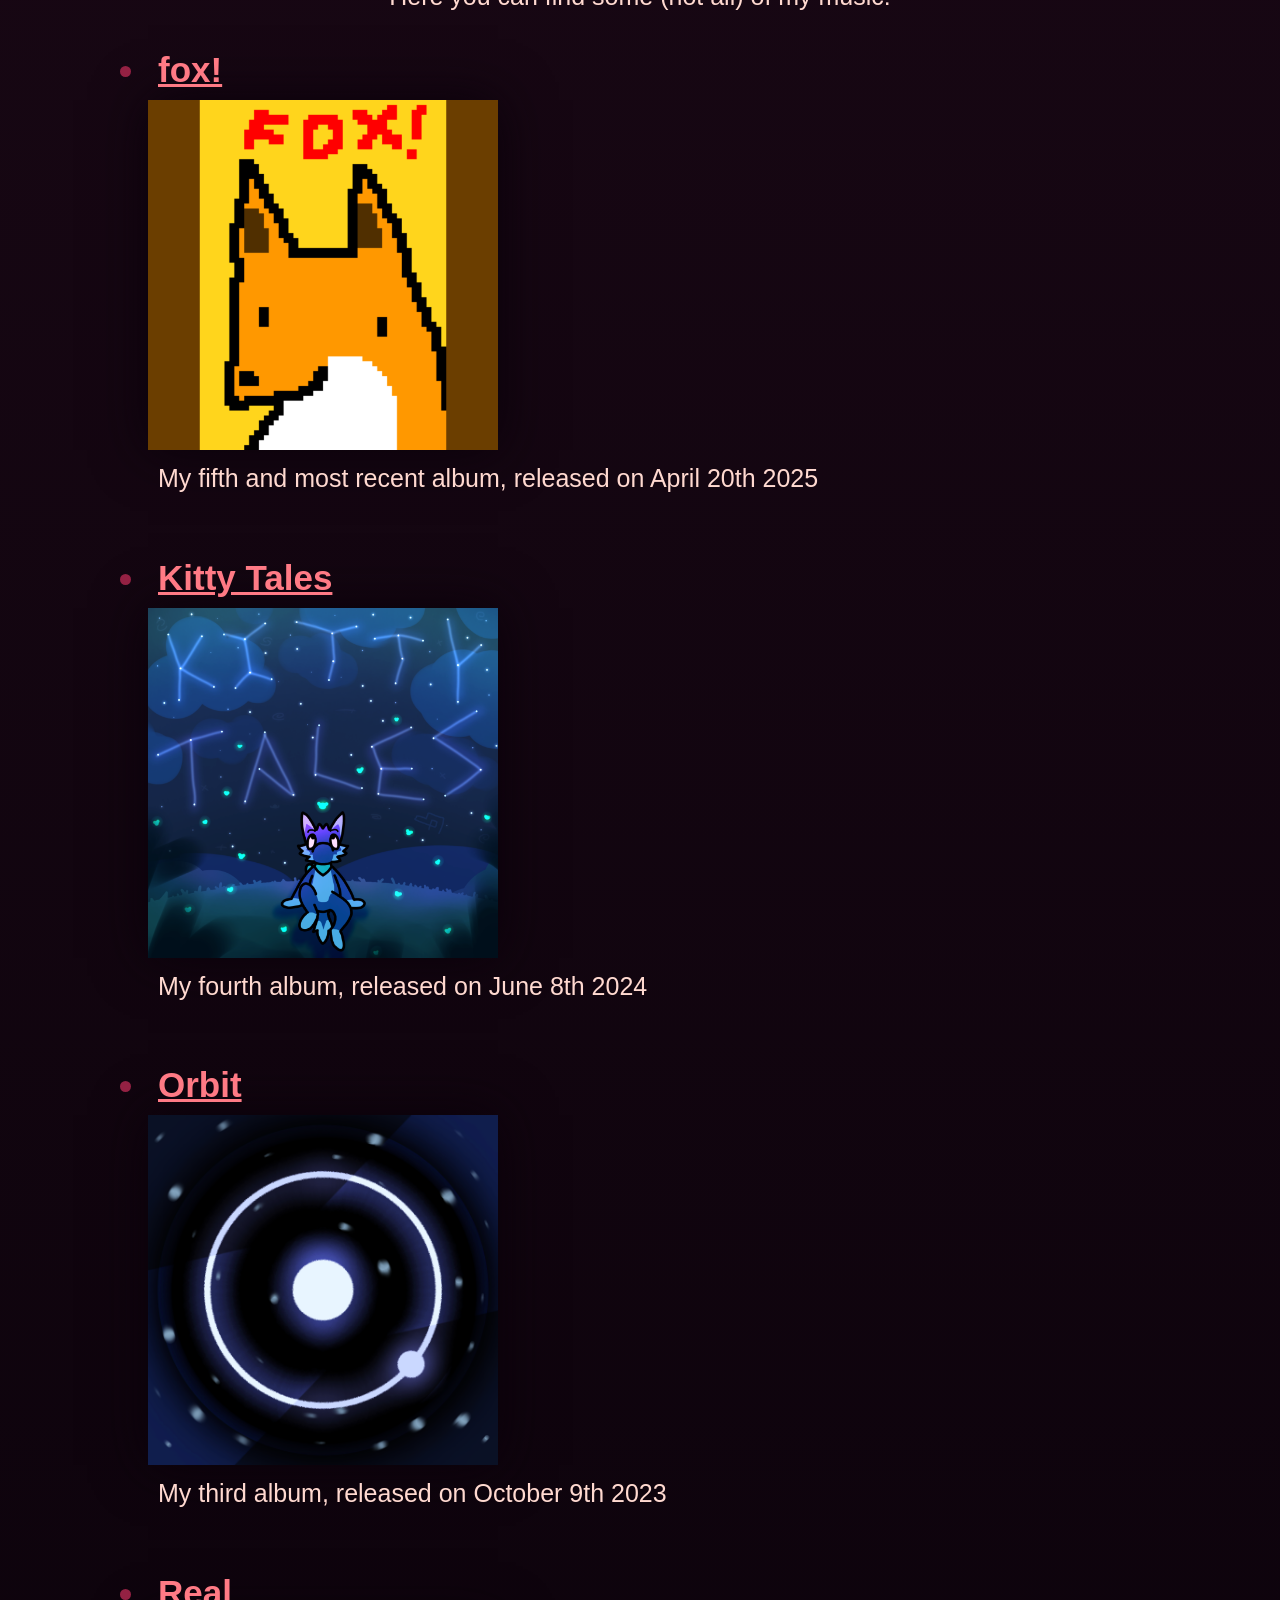
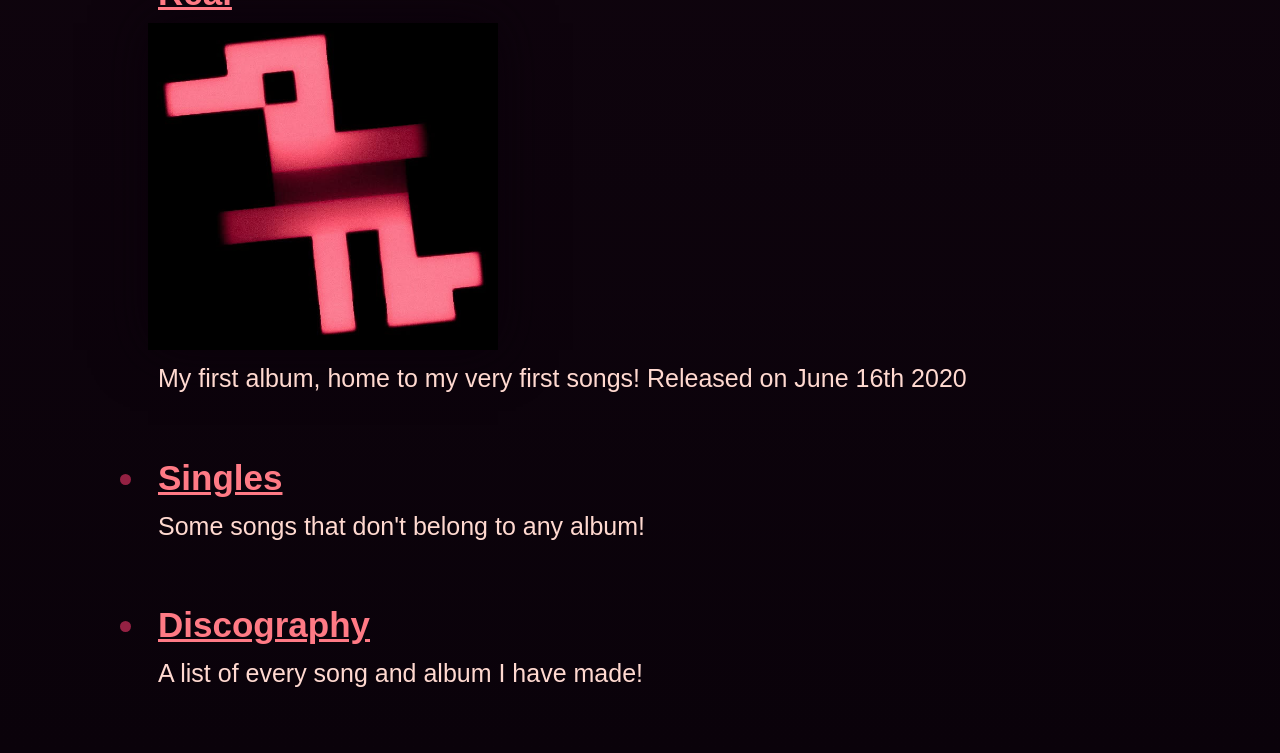
==== commit afc25c4c: "fixed return button" ====
--- a/index.html
+++ b/index.html
@@ -17,7 +17,7 @@
         <h1>kitoran music</h1>
         <p>
             Hello there! Welcome to my site.<br>
-            <span class="lowlight">(Last updated April 19th 2026)</span>
+            <span class="lowlight">(Last updated April 23rd 2026)</span>
         </p>
         <img src="assets/images/kitoran.webp" alt="kitoran's avatar" class="cover">
         <br>
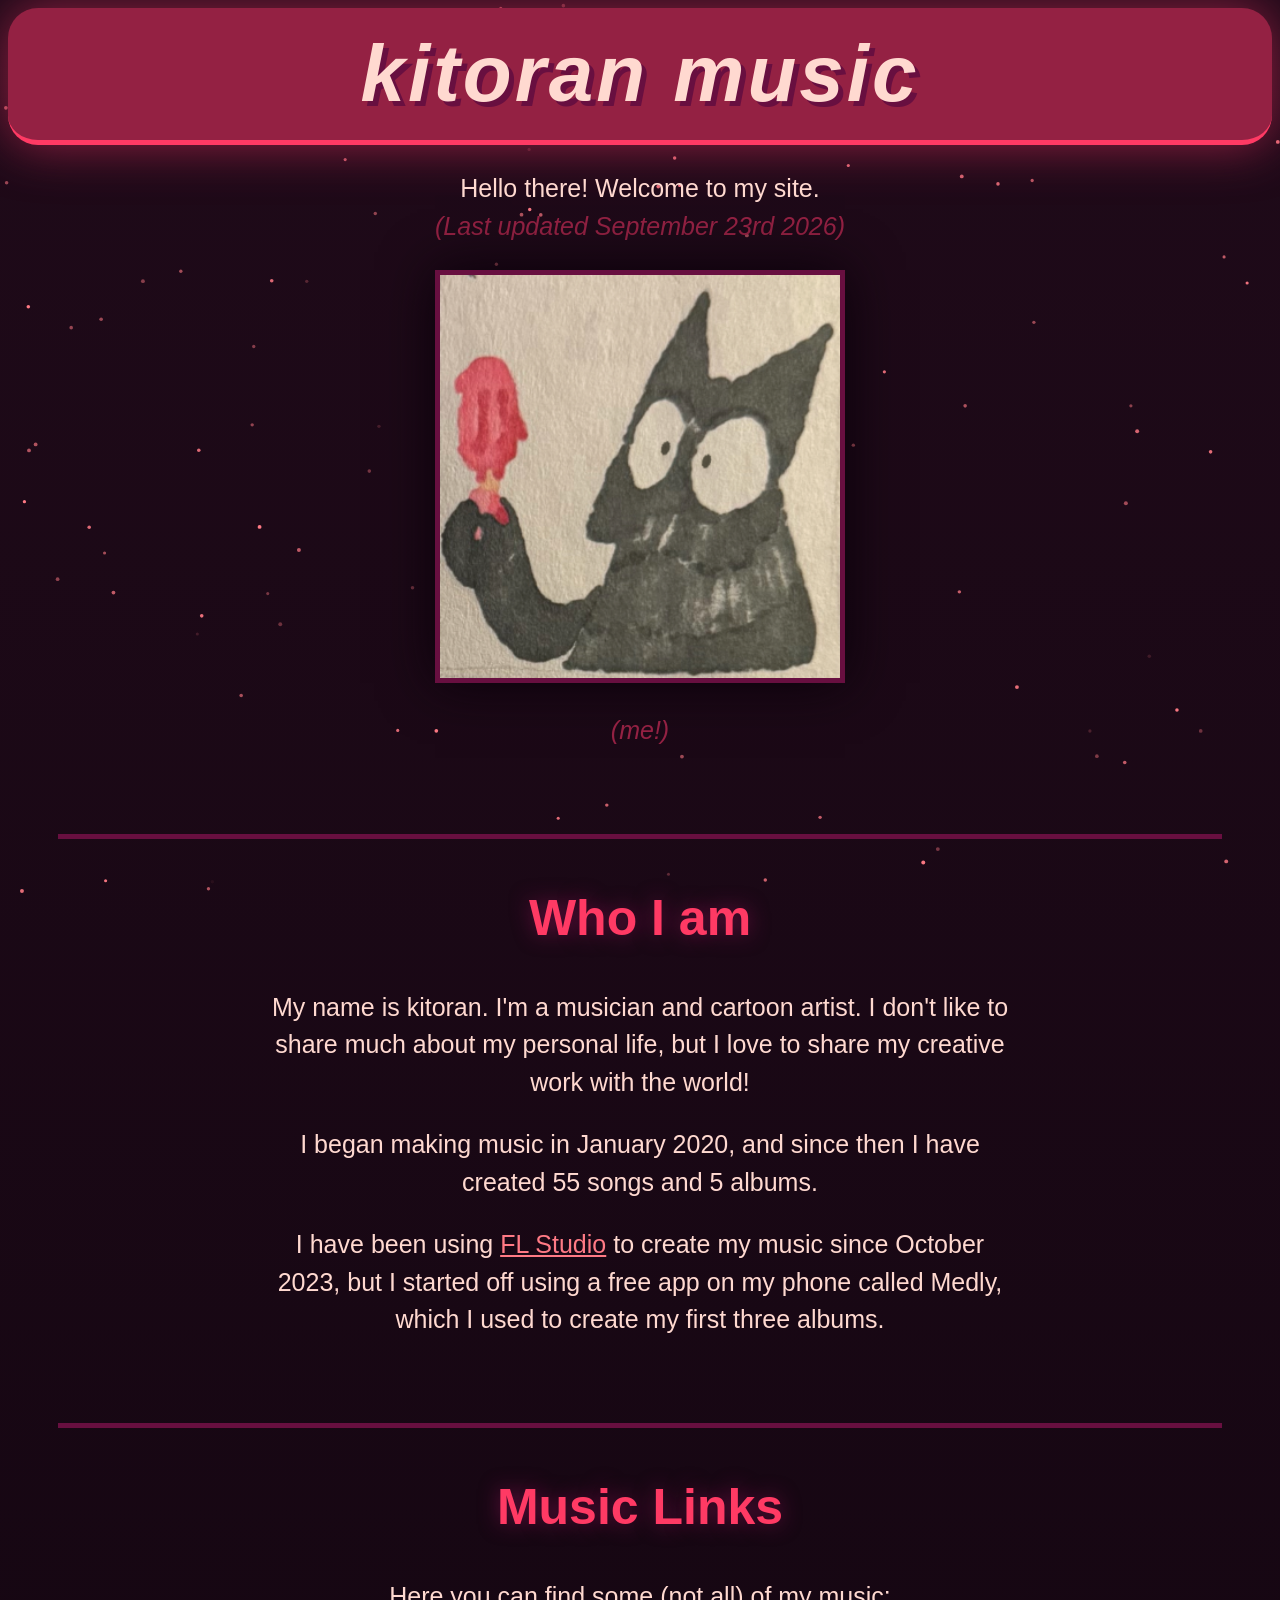
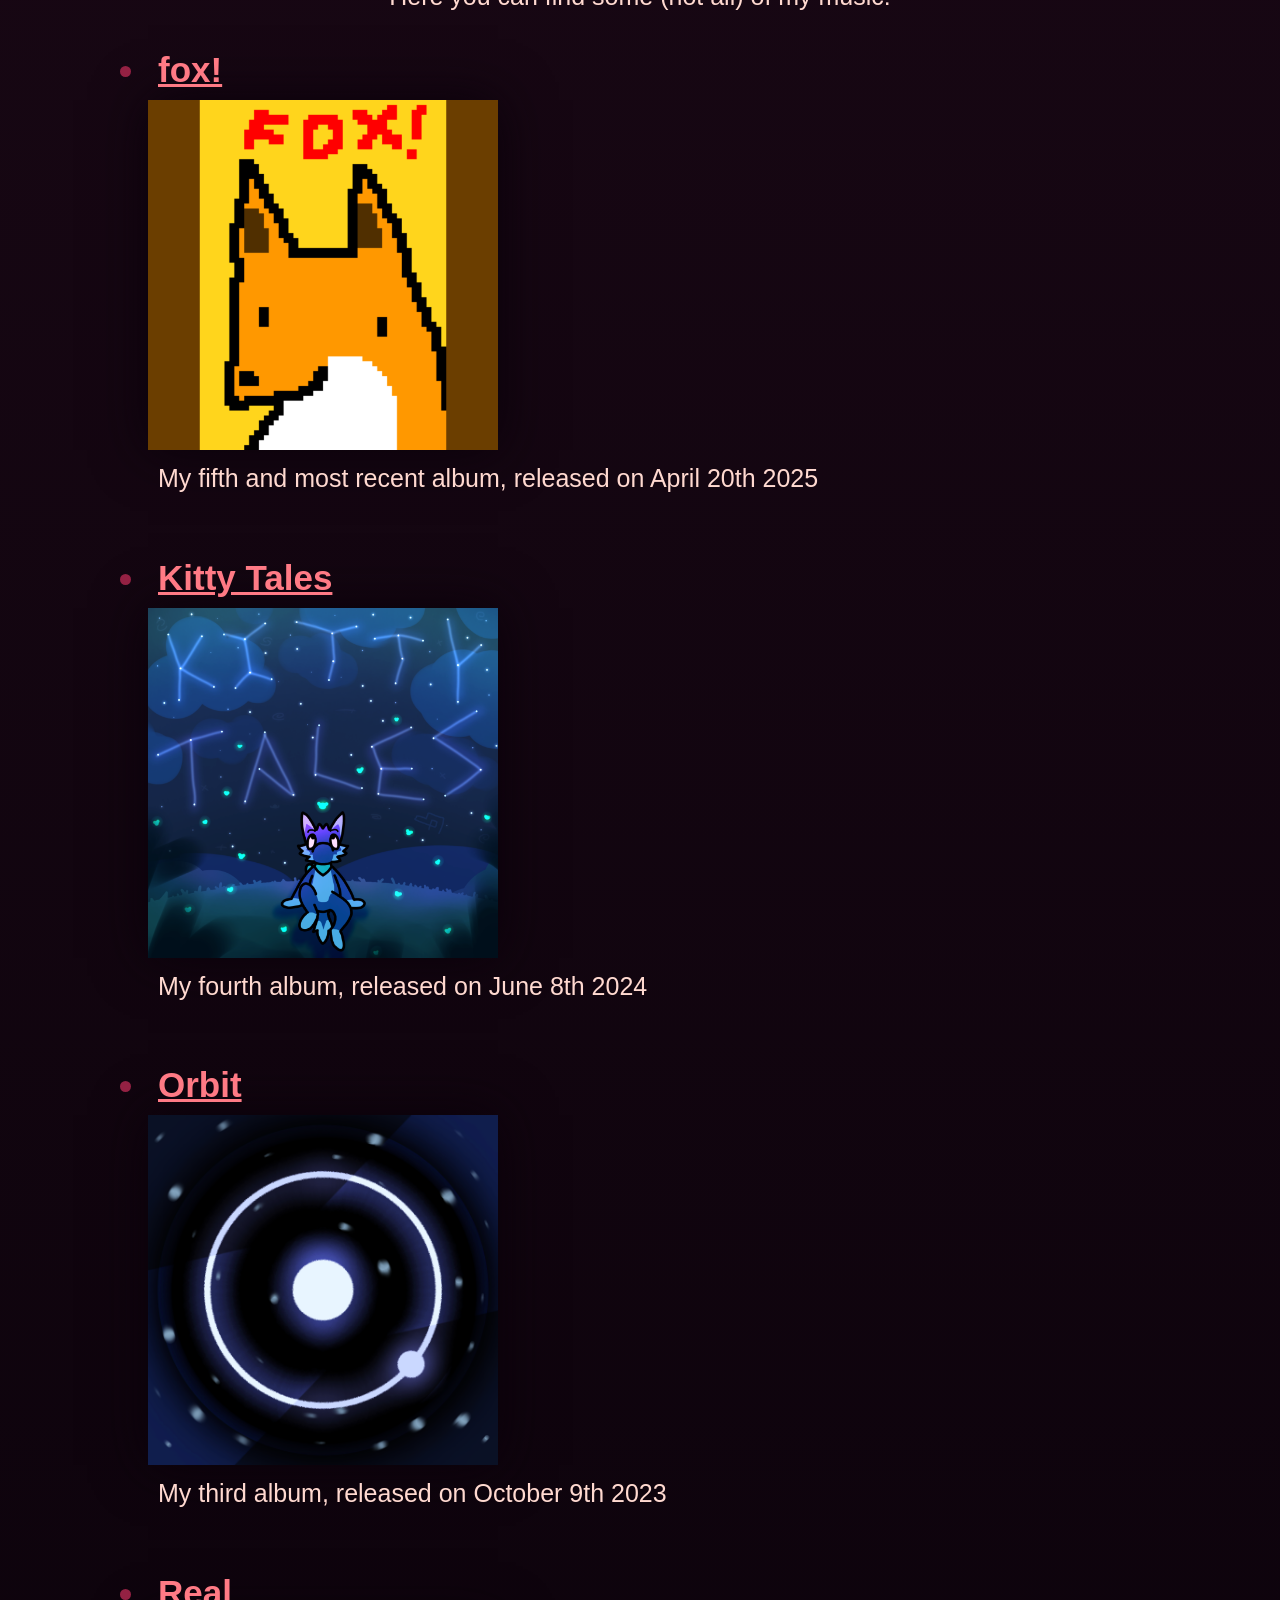
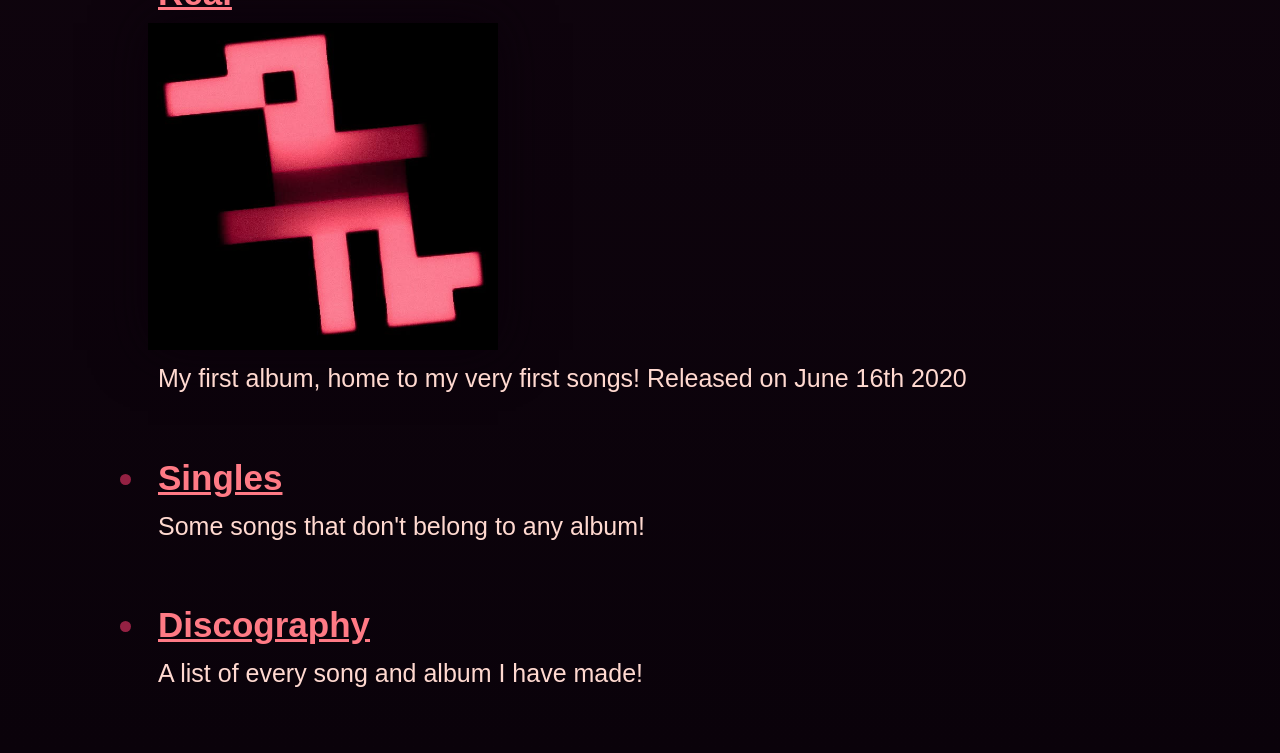
==== commit 9b42b9fb: "cookies and no more evil" ====
--- a/index.html
+++ b/index.html
@@ -12,12 +12,10 @@
 
     <body>
 
-        <a class="evil-btn" href="evil.html"></a>
-
         <h1>kitoran music</h1>
         <p>
             Hello there! Welcome to my site.<br>
-            <span class="lowlight">(Last updated April 23rd 2026)</span>
+            <span class="lowlight">(Last updated September 23rd 2026)</span>
         </p>
         <img src="assets/images/kitoran.webp" alt="kitoran's avatar" class="cover">
         <br>
@@ -29,7 +27,7 @@
             My name is kitoran. I'm a musician and cartoon artist. I don't like to share much about my personal life, but I love to share my creative work with the world!
         </p>
         <p class="narrow">
-            I began making music in January 2020, and since then I have created 54 songs and 5 albums.
+            I began making music in January 2020, and since then I have created 55 songs and 5 albums.
         </p>
         <p class="narrow">
             I have been using <a href="https://www.image-line.com/" target="_blank">FL Studio</a> to create my music since October 2023, but I started off using a free app on my phone called Medly, which I used to create my first three albums.
--- a/style.css
+++ b/style.css
@@ -77,17 +77,6 @@
     box-shadow: 0px 0px 20px var(--accent-bright);
 }
 
-.evil-btn {
-    z-index: 1000;
-    position: fixed;
-    top: 0px;
-    right: 0px;
-    padding: 0px;
-    margin: 0px;
-    border: 10px solid black;
-    opacity: 0;
-}
-
 h1 {
     animation: h1-xoop 0.75s infinite alternate ease-in-out;
     font-size: 80px;
